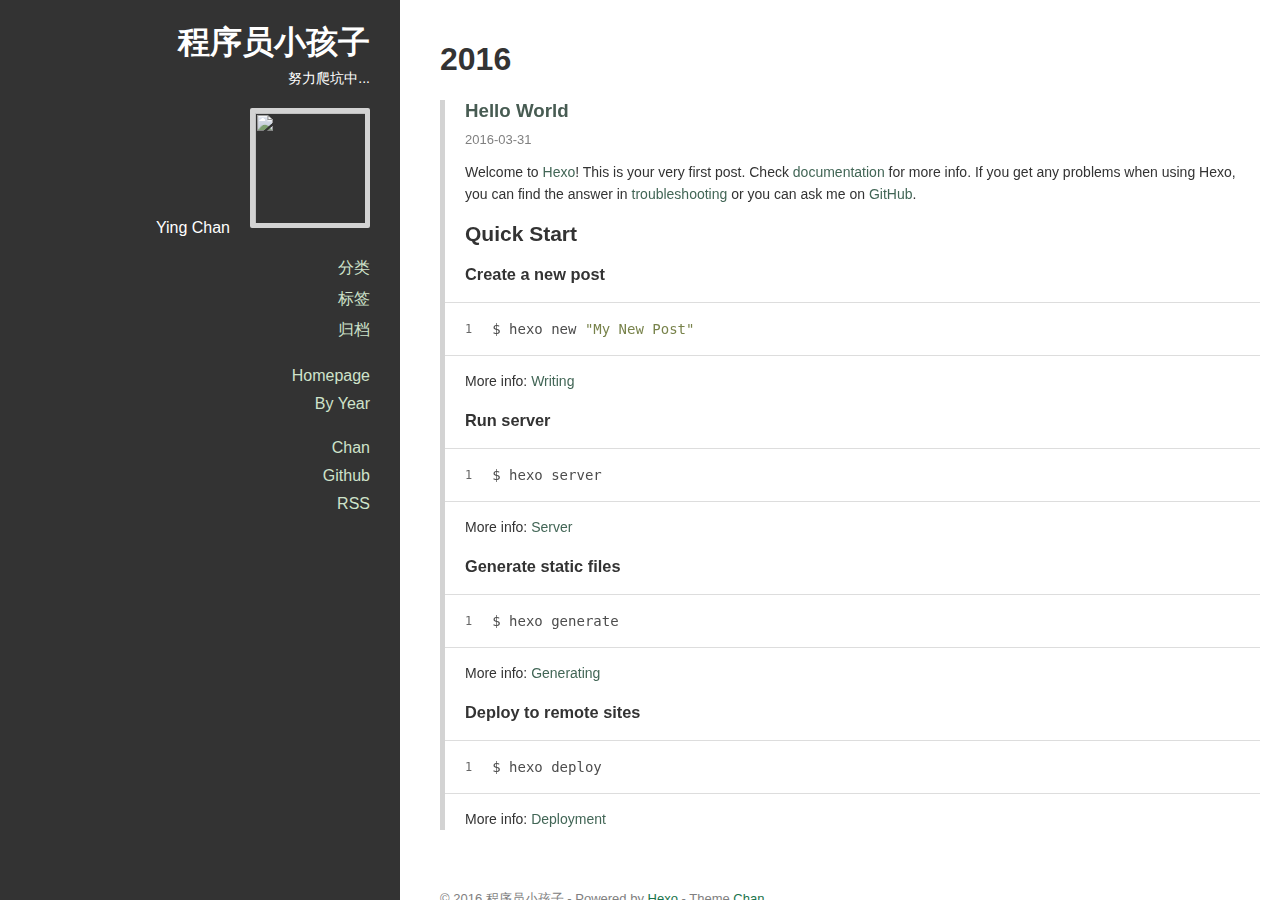
==== archives/index.html @ 7c6f2bad "Site updated: 2016-03-31 12:58:47" ====
<!DOCTYPE html>
<html>
<head>
  <meta charset="utf-8">
<meta name="viewport" content="width=device-width, initial-scale=1, maximum-scale=1">



<title>
  
    归档
  
</title>

<meta name="description">
<meta property="og:type" content="website">
<meta property="og:title" content="程序员小孩子">
<meta property="og:url" content="http://hexo.7imc.com/archives/index.html">
<meta property="og:site_name" content="程序员小孩子">
<meta property="og:description">
<meta name="twitter:card" content="summary">
<meta name="twitter:title" content="程序员小孩子">
<meta name="twitter:description">


  <link rel="alternative" href="/atom.xml" title="程序员小孩子" type="application/atom+xml">



  <link rel="icon" href="/favicon.png">


<link rel="stylesheet" href="/perfect-scrollbar/css/perfect-scrollbar.min.css">
<link rel="stylesheet" href="/styles/main.css">






</head>
<body
  
    class="monochrome"
  
  >
  <div class="mobile-header">
  <button class="sidebar-toggle" type="button">
    <span class="icon-bar"></span>
    <span class="icon-bar"></span>
    <span class="icon-bar"></span>
  </button>
  <a class="title" href="/">程序员小孩子</a>
</div>

  <div class="main-container">
    <div class="sidebar">
  <div class="header">
    <h1 class="title"><a href="/">程序员小孩子</a></h1>
    
      <p class="subtitle">
        努力爬坑中...
      </p>
    
    <div class="info">
      <div class="content">
        
        
          <div class="author">Ying Chan</div>
        
      </div>
      
        <div class="avatar">
          
            <a href="/about"><img src="https://cn.gravatar.com/avatar/35fef74d731255cd569c2c2b0b9e87e4?s=200"></a>
          
        </div>
      
    </div>
  </div>
  <div class="body">
    
      
        <ul class="nav">
          
            
              <li class="category-list-container">
                <a href="javascript:;">分类</a>
                
              </li>
            
          
            
              <li class="tag-list-container">
                <a href="javascript:;">标签</a>
                
              </li>
            
          
            
              <li class="archive-list-container">
                <a href="javascript:;">归档</a>
                <ul class="archive-list"><li class="archive-list-item"><a class="archive-list-link" href="/archives/2016/">2016</a><span class="archive-list-count">1</span></li></ul>
              </li>
            
          
        </ul>
      
        <ul class="nav">
          
            
              <li>
                <a href="/" title="Homepage">Homepage</a>
              </li>
            
          
            
              <li>
                <a href="/archives" title="By Year">By Year</a>
              </li>
            
          
        </ul>
      
        <ul class="nav">
          
            
              <li>
                <a href="https://hexo.7imc.com/" title="Chan" target="_blank" rel="external">Chan</a>
              </li>
            
          
            
              <li>
                <a href="https://github.com/cheny95" title="Github" target="_blank" rel="external">Github</a>
              </li>
            
          
            
              <li>
                <a href="/atom.xml" title="RSS">RSS</a>
              </li>
            
          
        </ul>
      
    
  </div>
</div>

    <div class="main-content">
      
        <div style="max-width: 1000px">
      
          

  
  
    
      
      
      <section class="archives-wrap">
        <div class="archive-year-wrap">
          <h1><a href="/archives/2016" class="archive-year">2016</a></h1>
        </div>
        <div class="post-list">
    
  

    <div class="post-list-item article">
      <h3 class="article-header">
        <a href="/2016/03/31/hello-world/" >
  Hello World
</a>

      </h3>
      

      <div class="article-info">
        <a href="/2016/03/31/hello-world/"><span class="article-date">
  2016-03-31
</span>
</a>
        

        

      </div>
      <div class="article-entry">
        
          <p>Welcome to <a href="https://hexo.io/" target="_blank" rel="external">Hexo</a>! This is your very first post. Check <a href="https://hexo.io/docs/" target="_blank" rel="external">documentation</a> for more info. If you get any problems when using Hexo, you can find the answer in <a href="https://hexo.io/docs/troubleshooting.html" target="_blank" rel="external">troubleshooting</a> or you can ask me on <a href="https://github.com/hexojs/hexo/issues" target="_blank" rel="external">GitHub</a>.</p>
<h2 id="Quick-Start"><a href="#Quick-Start" class="headerlink" title="Quick Start"></a>Quick Start</h2><h3 id="Create-a-new-post"><a href="#Create-a-new-post" class="headerlink" title="Create a new post"></a>Create a new post</h3><figure class="highlight bash"><table><tr><td class="gutter"><pre><span class="line">1</span><br></pre></td><td class="code"><pre><span class="line">$ hexo new <span class="string">"My New Post"</span></span><br></pre></td></tr></table></figure>
<p>More info: <a href="https://hexo.io/docs/writing.html" target="_blank" rel="external">Writing</a></p>
<h3 id="Run-server"><a href="#Run-server" class="headerlink" title="Run server"></a>Run server</h3><figure class="highlight bash"><table><tr><td class="gutter"><pre><span class="line">1</span><br></pre></td><td class="code"><pre><span class="line">$ hexo server</span><br></pre></td></tr></table></figure>
<p>More info: <a href="https://hexo.io/docs/server.html" target="_blank" rel="external">Server</a></p>
<h3 id="Generate-static-files"><a href="#Generate-static-files" class="headerlink" title="Generate static files"></a>Generate static files</h3><figure class="highlight bash"><table><tr><td class="gutter"><pre><span class="line">1</span><br></pre></td><td class="code"><pre><span class="line">$ hexo generate</span><br></pre></td></tr></table></figure>
<p>More info: <a href="https://hexo.io/docs/generating.html" target="_blank" rel="external">Generating</a></p>
<h3 id="Deploy-to-remote-sites"><a href="#Deploy-to-remote-sites" class="headerlink" title="Deploy to remote sites"></a>Deploy to remote sites</h3><figure class="highlight bash"><table><tr><td class="gutter"><pre><span class="line">1</span><br></pre></td><td class="code"><pre><span class="line">$ hexo deploy</span><br></pre></td></tr></table></figure>
<p>More info: <a href="https://hexo.io/docs/deployment.html" target="_blank" rel="external">Deployment</a></p>

        
      </div>
    </div>

  






          <div class="main-footer">
  
    © 2016 程序员小孩子 - Powered by <a href="http://hexo.io" target="_blank">Hexo</a> - Theme <a href="https://github.com/denjones/hexo-theme-chan" target="_blank">Chan</a>
  
</div>

      
        </div>
      
    </div>
  </div>
  <script src="http://apps.bdimg.com/libs/jquery/2.1.4/jquery.min.js"></script>

  <link rel="stylesheet" href="/PhotoSwipe/photoswipe.css">
  <link rel="stylesheet" href="/PhotoSwipe/default-skin/default-skin.css">

  <!-- Root element of PhotoSwipe. Must have class pswp. -->
  <div class="pswp" tabindex="-1" role="dialog" aria-hidden="true">

    <!-- Background of PhotoSwipe.
             It's a separate element as animating opacity is faster than rgba(). -->
    <div class="pswp__bg"></div>

    <!-- Slides wrapper with overflow:hidden. -->
    <div class="pswp__scroll-wrap">

      <!-- Container that holds slides.
                PhotoSwipe keeps only 3 of them in the DOM to save memory.
                Don't modify these 3 pswp__item elements, data is added later on. -->
      <div class="pswp__container">
        <div class="pswp__item"></div>
        <div class="pswp__item"></div>
        <div class="pswp__item"></div>
      </div>

      <!-- Default (PhotoSwipeUI_Default) interface on top of sliding area. Can be changed. -->
      <div class="pswp__ui pswp__ui--hidden">

        <div class="pswp__top-bar">

          <!--  Controls are self-explanatory. Order can be changed. -->

          <div class="pswp__counter"></div>

          <button class="pswp__button pswp__button--close" title="Close (Esc)"></button>

          <button class="pswp__button pswp__button--share" title="Share"></button>

          <button class="pswp__button pswp__button--fs" title="Toggle fullscreen"></button>

          <button class="pswp__button pswp__button--zoom" title="Zoom in/out"></button>

          <!-- Preloader demo http://codepen.io/dimsemenov/pen/yyBWoR -->
          <!-- element will get class pswp__preloader--active when preloader is running -->
          <div class="pswp__preloader">
            <div class="pswp__preloader__icn">
              <div class="pswp__preloader__cut">
                <div class="pswp__preloader__donut"></div>
              </div>
            </div>
          </div>
        </div>

        <div class="pswp__share-modal pswp__share-modal--hidden pswp__single-tap">
          <div class="pswp__share-tooltip"></div>
        </div>

        <button class="pswp__button pswp__button--arrow--left" title="Previous (arrow left)"></button>

        <button class="pswp__button pswp__button--arrow--right" title="Next (arrow right)"></button>

        <div class="pswp__caption">
          <div class="pswp__caption__center"></div>
        </div>
      </div>
    </div>
  </div>

  <script src="/PhotoSwipe/photoswipe.js"></script>
  <script src="/PhotoSwipe/photoswipe-ui-default.js"></script>


<script src="/perfect-scrollbar/js/min/perfect-scrollbar.min.js"></script>
<script src="/scripts/main.js"></script>

</body>
</html>
---- styles/main.css ----
/* normalize.css v3.0.3 | MIT License | github.com/necolas/normalize.css */
html {
  font-family: sans-serif; /* 1 */
  -ms-text-size-adjust: 100%; /* 2 */
  -webkit-text-size-adjust: 100%; /* 2 */
}
body {
  margin: 0;
}
article,
aside,
details,
figcaption,
figure,
footer,
header,
hgroup,
main,
menu,
nav,
section,
summary {
  display: block;
}
audio,
canvas,
progress,
video {
  display: inline-block; /* 1 */
  vertical-align: baseline; /* 2 */
}
audio:not([controls]) {
  display: none;
  height: 0;
}
[hidden],
template {
  display: none;
}
a {
  background-color: transparent;
}
a:active,
a:hover {
  outline: 0;
}
abbr[title] {
  border-bottom: 1px dotted;
}
b,
strong {
  font-weight: bold;
}
dfn {
  font-style: italic;
}
h1 {
  font-size: 2em;
  margin: 0.67em 0;
}
mark {
  background: #ff0;
  color: #000;
}
small {
  font-size: 80%;
}
sub,
sup {
  font-size: 75%;
  line-height: 0;
  position: relative;
  vertical-align: baseline;
}
sup {
  top: -0.5em;
}
sub {
  bottom: -0.25em;
}
img {
  border: 0;
}
svg:not(:root) {
  overflow: hidden;
}
figure {
  margin: 1em 40px;
}
hr {
  box-sizing: content-box;
  height: 0;
}
pre {
  overflow: auto;
}
code,
kbd,
pre,
samp {
  font-family: monospace, monospace;
  font-size: 1em;
}
button,
input,
optgroup,
select,
textarea {
  color: inherit; /* 1 */
  font: inherit; /* 2 */
  margin: 0; /* 3 */
}
button {
  overflow: visible;
}
button,
select {
  text-transform: none;
}
button,
html input[type="button"],
input[type="reset"],
input[type="submit"] {
  -webkit-appearance: button; /* 2 */
  cursor: pointer; /* 3 */
}
button[disabled],
html input[disabled] {
  cursor: default;
}
button::-moz-focus-inner,
input::-moz-focus-inner {
  border: 0;
  padding: 0;
}
input {
  line-height: normal;
}
input[type="checkbox"],
input[type="radio"] {
  box-sizing: border-box; /* 1 */
  padding: 0; /* 2 */
}
input[type="number"]::-webkit-inner-spin-button,
input[type="number"]::-webkit-outer-spin-button {
  height: auto;
}
input[type="search"] {
  -webkit-appearance: textfield; /* 1 */
  box-sizing: content-box; /* 2 */
}
input[type="search"]::-webkit-search-cancel-button,
input[type="search"]::-webkit-search-decoration {
  -webkit-appearance: none;
}
fieldset {
  border: 1px solid #c0c0c0;
  margin: 0 2px;
  padding: 0.35em 0.625em 0.75em;
}
legend {
  border: 0; /* 1 */
  padding: 0; /* 2 */
}
textarea {
  overflow: auto;
}
optgroup {
  font-weight: bold;
}
table {
  border-collapse: collapse;
  border-spacing: 0;
}
td,
th {
  padding: 0;
}
* {
  box-sizing: border-box;
}
a {
  color: #19734b;
  text-decoration: none;
  transition-duration: 0.2s;
  transition-timing-function: ease-in-out;
}
a:hover {
  color: #2ca831;
}
html,
body {
  position: absolute;
  width: 100%;
  height: 100%;
  font-family: "微软雅黑", "黑体", "Helvetica Neue", Helvetica, Arial, sans-serif;
  color: #333;
}
.main-container {
  position: absolute;
  top: 0;
  bottom: 0;
  left: 0;
  right: 0;
  width: 100%;
  height: 100%;
}
.main-content {
  position: absolute;
  top: 0;
  right: 0;
  left: 400px;
  bottom: 0;
  height: 100%;
  padding: 20px 40px 0;
  overflow: auto;
  word-wrap: break-word;
}
.main-footer {
  padding: 20px 0;
}
@media screen and (max-width: 768px) {
  .main-container {
    top: 45px;
    left: 0px;
    bottom: 0;
    height: auto;
  }
  .main-content {
    left: 0;
    bottom: 0;
    height: auto;
    padding: 10px 10px;
  }
}
.main-footer {
  font-size: 13px;
  color: #808080;
}
.sidebar {
  position: absolute;
  top: 0;
  left: 0;
  bottom: 0;
  width: 400px;
  height: 100%;
  overflow: hidden;
  background-color: #333;
  color: #fff;
  text-align: right;
}
.sidebar .header {
  padding-right: 30px;
}
.sidebar .title {
  margin-bottom: 0px;
}
.sidebar .title a {
  color: #fff;
}
.sidebar .title a:hover {
  color: #cfe3cb;
}
.sidebar .subtitle {
  font-size: 14px;
  margin-top: 5px;
  margin-bottom: 10px;
}
.sidebar .info {
  display: table;
  width: 100%;
  margin-top: 20px;
}
.sidebar .info > * {
  display: table-cell;
  vertical-align: bottom;
}
.sidebar .info .content {
  padding-left: 10px;
}
.sidebar .author {
  margin-top: 0.5em;
}
.sidebar .description {
  font-size: 14px;
}
.sidebar .avatar {
  width: 140px;
}
.sidebar .avatar img {
  width: 120px;
  height: 120px;
  border: 5px solid #d3d3d3;
  border-radius: 2px;
}
.sidebar .nav {
  padding-left: 0;
}
.sidebar .nav > li {
  list-style: square;
  margin-left: 0;
}
.sidebar .nav > li > a {
  display: block;
  padding: 5px 25px;
  color: #cfe3cb;
  border-right: 5px solid transparent;
}
.sidebar .nav > li > a:hover {
  background-color: #808080;
  color: #fff;
  border-right: 5px solid #d3d3d3;
}
.sidebar .category-list,
.sidebar .tag-list,
.sidebar .archive-list {
  padding-right: 30px;
  padding-left: 0;
  display: none;
}
.sidebar .category-list.collapsed,
.sidebar .tag-list.collapsed,
.sidebar .archive-list.collapsed {
  height: 0;
  overflow: hidden;
}
.sidebar .category-list .category-list-item,
.sidebar .tag-list .category-list-item,
.sidebar .archive-list .category-list-item,
.sidebar .category-list .tag-list-item,
.sidebar .tag-list .tag-list-item,
.sidebar .archive-list .tag-list-item,
.sidebar .category-list .archive-list-item,
.sidebar .tag-list .archive-list-item,
.sidebar .archive-list .archive-list-item {
  vertical-align: top;
  display: inline-block;
  width: 45%;
  font-size: 13px;
}
.sidebar .category-list .category-list-item a,
.sidebar .tag-list .category-list-item a,
.sidebar .archive-list .category-list-item a,
.sidebar .category-list .tag-list-item a,
.sidebar .tag-list .tag-list-item a,
.sidebar .archive-list .tag-list-item a,
.sidebar .category-list .archive-list-item a,
.sidebar .tag-list .archive-list-item a,
.sidebar .archive-list .archive-list-item a {
  width: 80%;
  display: inline-block;
  color: #86a87f;
}
.sidebar .category-list .category-list-item a:hover,
.sidebar .tag-list .category-list-item a:hover,
.sidebar .archive-list .category-list-item a:hover,
.sidebar .category-list .tag-list-item a:hover,
.sidebar .tag-list .tag-list-item a:hover,
.sidebar .archive-list .tag-list-item a:hover,
.sidebar .category-list .archive-list-item a:hover,
.sidebar .tag-list .archive-list-item a:hover,
.sidebar .archive-list .archive-list-item a:hover {
  color: #fff;
}
.sidebar .category-list .category-list-item .tag-list-count,
.sidebar .tag-list .category-list-item .tag-list-count,
.sidebar .archive-list .category-list-item .tag-list-count,
.sidebar .category-list .tag-list-item .tag-list-count,
.sidebar .tag-list .tag-list-item .tag-list-count,
.sidebar .archive-list .tag-list-item .tag-list-count,
.sidebar .category-list .archive-list-item .tag-list-count,
.sidebar .tag-list .archive-list-item .tag-list-count,
.sidebar .archive-list .archive-list-item .tag-list-count,
.sidebar .category-list .category-list-item .category-list-count,
.sidebar .tag-list .category-list-item .category-list-count,
.sidebar .archive-list .category-list-item .category-list-count,
.sidebar .category-list .tag-list-item .category-list-count,
.sidebar .tag-list .tag-list-item .category-list-count,
.sidebar .archive-list .tag-list-item .category-list-count,
.sidebar .category-list .archive-list-item .category-list-count,
.sidebar .tag-list .archive-list-item .category-list-count,
.sidebar .archive-list .archive-list-item .category-list-count,
.sidebar .category-list .category-list-item .archive-list-count,
.sidebar .tag-list .category-list-item .archive-list-count,
.sidebar .archive-list .category-list-item .archive-list-count,
.sidebar .category-list .tag-list-item .archive-list-count,
.sidebar .tag-list .tag-list-item .archive-list-count,
.sidebar .archive-list .tag-list-item .archive-list-count,
.sidebar .category-list .archive-list-item .archive-list-count,
.sidebar .tag-list .archive-list-item .archive-list-count,
.sidebar .archive-list .archive-list-item .archive-list-count {
  display: inline-block;
  width: 20%;
  font-size: 12px;
  color: #838383;
  vertical-align: top;
}
@media screen and (max-width: 768px) {
  .sidebar {
    left: -400px;
    width: 300px;
    max-width: 100%;
    z-index: 9999999;
    transition-duration: 0.3s;
  }
  .sidebar.in {
    left: 0;
  }
  .sidebar .header {
    padding-right: 15px;
  }
  .sidebar .title {
    display: none;
  }
  .sidebar .nav > li > a {
    padding: 5px 10px;
  }
}
.article .article-header {
  margin-bottom: 10px;
}
.article .article-header a {
  color: #30634c;
}
.article .article-header a:hover {
  color: #388151;
}
.article .article-info {
  font-size: 14px;
  color: #808080;
  margin-bottom: 1em;
}
.article .article-info .article-date {
  margin-right: 0.5em;
  color: #808080;
}
.article .article-info .article-tag ul,
.article .article-info .article-category ul {
  display: inline;
  padding: 0;
  margin: 0 -1px;
}
.article .article-info .article-tag li,
.article .article-info .article-category li {
  display: inline;
  padding: 0;
}
.article .article-info .article-tag a,
.article .article-info .article-category a {
  margin: 0 3px;
}
.article .article-info .article-tag .article-tag-list-item a,
.article .article-info .article-category .article-tag-list-item a {
  color: #808080;
}
.article .article-info .article-tag .article-tag-list-item a:hover,
.article .article-info .article-category .article-tag-list-item a:hover {
  color: #2ca831;
}
.article .article-entry {
  font-size: 16px;
  line-height: 1.6em;
}
.article .article-entry code {
  background-color: #f1f1f1;
  border-radius: 2px;
}
.article .article-entry blockquote {
  background: #f9f9f9;
  border-left: 5px solid #d3d3d3;
  margin: 0 0 1.5em 0px;
  padding: 0.5em 2em;
  font-family: "宋体", Georgia, "Times New Roman", serif;
  font-size: 0.9em;
}
.article .article-entry blockquote.left {
  float: left;
  margin-right: 1.5em;
}
.article .article-entry blockquote.right {
  float: right;
  margin-left: 1.5em;
}
.article .article-entry blockquote cite {
  margin-left: 0.5em;
}
.article .article-entry > table {
  display: block;
  max-width: 100%;
  overflow-x: auto;
}
.article .article-entry > table thead > tr > th,
.article .article-entry > table tbody > tr > th,
.article .article-entry > table tfoot > tr > th,
.article .article-entry > table thead > tr > td,
.article .article-entry > table tbody > tr > td,
.article .article-entry > table tfoot > tr > td {
  white-space: nowrap;
  padding: 0.4em 0.8em;
  border-bottom: #d3d3d3 solid 1px;
}
.article .article-entry figure.article-gallery-img {
  margin-left: 0;
  margin-right: 0;
}
.article .article-entry figure.article-gallery-img a {
  display: inline-block;
}
.article .article-entry figure.article-gallery-img figcaption {
  display: none;
}
.article img {
  max-width: 100%;
}
.article .article-gallery figure.article-gallery-img {
  margin-left: 0;
  margin-right: 0;
  display: inline-block;
  vertical-align: top;
  overflow: hidden;
  width: 160px;
}
.article .article-gallery figure.article-gallery-img a {
  text-align: center;
  display: block;
  width: 160px;
  height: 160px;
  overflow: hidden;
  background-size: cover;
  background-position: center;
}
.article .article-gallery figure.article-gallery-img a img {
  visibility: hidden;
  max-width: 160px;
  max-height: 160px;
}
.article .article-gallery figure.article-gallery-img figcaption {
  word-wrap: normal;
  word-break: keep-all;
  white-space: nowrap;
  text-overflow: ellipsis;
  overflow: hidden;
}
.article .article-footer {
  margin-top: 30px;
}
.article .article-footer .cc {
  margin-bottom: 20px;
}
.article .article-footer .cc img {
  display: inline-block;
  height: 1em;
  vertical-align: bottom;
}
.article .article-footer .cc span {
  color: #808080;
  font-size: 0.8em;
  margin-left: 0.5em;
  vertical-align: bottom;
}
@media screen and (max-width: 768px) {
  .article .article-entry .highlight,
  .article .article-entry .gist {
    max-width: 100%;
    margin: 0 !important;
  }
  .article .article-gallery {
    margin-bottom: 10px;
  }
  .article .article-gallery figure.article-gallery-img {
    margin-bottom: 0.2em;
    margin-top: 0.2em;
    width: 120px;
  }
  .article .article-gallery figure.article-gallery-img a {
    width: 120px;
    height: 120px;
  }
  .article .article-gallery figure.article-gallery-img a img {
    max-width: 120px;
    max-height: 120px;
  }
  .article .article-gallery figure.article-gallery-img figcaption {
    display: none;
  }
}
.post-list {
  position: relative;
  padding-left: 0;
}
.post-list .post-list-item {
  padding-left: 20px;
  margin-bottom: 40px;
  list-style: none;
  border-left: 5px solid #d3d3d3;
}
.post-list .article-info {
  font-size: 13px;
}
.post-list .article-entry {
  font-size: 14px;
}
@media screen and (max-width: 768px) {
  .post-list .post-list-item {
    padding-left: 8px;
  }
}
@media screen and (min-width: 769px) {
  body.monochrome .main-container .article,
  body.monochrome .main-container .sidebar img {
    -webkit-filter: grayscale(60%);
    -moz-filter: grayscale(60%);
    -ms-filter: grayscale(60%);
    -o-filter: grayscale(60%);
    filter: grayscale(60%);
    transition-duration: 0.4s;
    transition-property: filter, -webkit-filter, -moz-filter, -ms-filter, -o-filter;
  }
  body.monochrome .main-container .article:hover,
  body.monochrome .main-container .sidebar img:hover {
    -webkit-filter: grayscale(0%);
    -moz-filter: grayscale(0%);
    -ms-filter: grayscale(0%);
    -o-filter: grayscale(0%);
    filter: grayscale(0%);
  }
}
.article-entry pre,
.article-entry .highlight {
  background: #fff;
  margin: 0 -20px;
  padding: 15px 20px;
  border-style: solid;
  border-color: #ddd;
  border-width: 1px 0;
  overflow: auto;
  color: #4d4d4c;
  line-height: 22.400000000000002px;
}
.article-entry .highlight .gutter pre,
.article-entry .gist .gist-file .gist-data .line-numbers {
  color: #666;
  font-size: 0.85em;
}
.article-entry pre,
.article-entry code {
  font-family: "新宋", "Source Code Pro", Consolas, Monaco, Menlo, Consolas, monospace;
}
.article-entry code {
  background: color-background;
  text-shadow: 0 1px #fff;
  padding: 0 0.3em;
}
.article-entry pre code {
  background: none;
  text-shadow: none;
  padding: 0;
}
.article-entry .highlight pre {
  border: none;
  margin: 0;
  padding: 0;
}
.article-entry .highlight table {
  margin: 0;
  width: auto;
}
.article-entry .highlight td {
  border: none;
  padding: 0;
}
.article-entry .highlight figcaption {
  font-size: 0.85em;
  color: #8e908c;
  line-height: 1em;
  margin-bottom: 1em;
}
.article-entry .highlight figcaption a {
  float: right;
}
.article-entry .highlight .gutter pre {
  text-align: right;
  padding-right: 20px;
}
.article-entry .highlight .line {
  height: 22.400000000000002px;
}
.article-entry .gist {
  margin: 0 -20px;
  border-style: solid;
  border-color: #ddd;
  border-width: 1px 0;
  background: #fff;
  padding: 15px 20px 15px 0;
}
.article-entry .gist .gist-file {
  border: none;
  font-family: "新宋", "Source Code Pro", Consolas, Monaco, Menlo, Consolas, monospace;
  margin: 0;
}
.article-entry .gist .gist-file .gist-data {
  background: none;
  border: none;
}
.article-entry .gist .gist-file .gist-data .line-numbers {
  background: none;
  border: none;
  padding: 0 20px 0 0;
}
.article-entry .gist .gist-file .gist-data .line-data {
  padding: 0 !important;
}
.article-entry .gist .gist-file .highlight {
  margin: 0;
  padding: 0;
  border: none;
}
.article-entry .gist .gist-file .gist-meta {
  background: #fff;
  color: #8e908c;
  font: 0.85em "微软雅黑", "黑体", "Helvetica Neue", Helvetica, Arial, sans-serif;
  text-shadow: 0 0;
  padding: 0;
  margin-top: 1em;
  margin-left: 20px;
}
.article-entry .gist .gist-file .gist-meta a {
  color: #19734b;
  font-weight: normal;
}
.article-entry .gist .gist-file .gist-meta a:hover {
  text-decoration: underline;
}
pre .comment,
pre .title {
  color: #8e908c;
}
pre .variable,
pre .attribute,
pre .tag,
pre .regexp,
pre .ruby .constant,
pre .xml .tag .title,
pre .xml .pi,
pre .xml .doctype,
pre .html .doctype,
pre .css .id,
pre .css .class,
pre .css .pseudo {
  color: #c82829;
}
pre .number,
pre .preprocessor,
pre .built_in,
pre .literal,
pre .params,
pre .constant {
  color: #f5871f;
}
pre .class,
pre .ruby .class .title,
pre .css .rules .attribute {
  color: #718c00;
}
pre .string,
pre .value,
pre .inheritance,
pre .header,
pre .ruby .symbol,
pre .xml .cdata {
  color: #718c00;
}
pre .css .hexcolor {
  color: #3e999f;
}
pre .function,
pre .python .decorator,
pre .python .title,
pre .ruby .function .title,
pre .ruby .title .keyword,
pre .perl .sub,
pre .javascript .title,
pre .coffeescript .title {
  color: #4271ae;
}
pre .keyword,
pre .javascript .function {
  color: #8959a8;
}
.pagination {
  margin-bottom: 20px;
}
.pagination > * {
  margin: 0 5px;
}
.archives-wrap a.archive-year {
  color: #333;
}
.archives-wrap a.archive-year:hover {
  color: #808080;
}
.mobile-header {
  display: none;
}
@media screen and (max-width: 768px) {
  .mobile-header {
    display: block;
    height: 45px;
    color: #fff;
    text-align: right;
    background-color: #333;
    padding: 5px 10px;
  }
  .mobile-header .title {
    font-size: 32px;
    line-height: 32px;
    vertical-align: middle;
    color: #fff;
  }
  .mobile-header .title:hover {
    color: #cfe3cb;
  }
  .mobile-header .sidebar-toggle {
    position: relative;
    float: left;
    padding: 9px 5px;
    margin-top: 0px;
    margin-right: 15px;
    margin-bottom: 0px;
    background-color: transparent;
    background-image: none;
    border: 1px solid transparent;
    border-radius: 4px;
  }
  .mobile-header .sidebar-toggle:focus {
    outline: 0;
  }
  .mobile-header .sidebar-toggle .icon-bar {
    display: block;
    width: 22px;
    height: 2px;
    border-radius: 1px;
    background-color: #fff;
  }
  .mobile-header .sidebar-toggle .icon-bar+.icon-bar {
    margin-top: 4px;
  }
}
#ds-waiting {
  margin: auto !important;
  margin-top: 50px !important;
}
.jiathis_style_32x32 {
  height: 32px;
  -webkit-filter: grayscale(60%);
  -moz-filter: grayscale(60%);
  -ms-filter: grayscale(60%);
  -o-filter: grayscale(60%);
  filter: grayscale(60%);
  transition-duration: 0.5s;
  transition-property: filter, -webkit-filter, -moz-filter, -ms-filter, -o-filter;
}
.jiathis_style_32x32:hover {
  -webkit-filter: grayscale(0%);
  -moz-filter: grayscale(0%);
  -ms-filter: grayscale(0%);
  -o-filter: grayscale(0%);
  filter: grayscale(0%);
}
.jiathis_style > div {
  border: none !important;
}
.main-content .jiathis_style_32x32 .jtico {
  display: inline-block !important;
}
.jiathis_style .ckepopBottom {
  padding: 5px;
}
---- PhotoSwipe/photoswipe.css ----
/*! PhotoSwipe main CSS by Dmitry Semenov | photoswipe.com | MIT license */
/*
	Styles for basic PhotoSwipe functionality (sliding area, open/close transitions)
*/
/* pswp = photoswipe */
.pswp {
  display: none;
  position: absolute;
  width: 100%;
  height: 100%;
  left: 0;
  top: 0;
  overflow: hidden;
  -ms-touch-action: none;
  touch-action: none;
  z-index: 1500;
  -webkit-text-size-adjust: 100%;
  /* create separate layer, to avoid paint on window.onscroll in webkit/blink */
  -webkit-backface-visibility: hidden;
  outline: none; }
  .pswp * {
    -webkit-box-sizing: border-box;
            box-sizing: border-box; }
  .pswp img {
    max-width: none; }

/* style is added when JS option showHideOpacity is set to true */
.pswp--animate_opacity {
  /* 0.001, because opacity:0 doesn't trigger Paint action, which causes lag at start of transition */
  opacity: 0.001;
  will-change: opacity;
  /* for open/close transition */
  -webkit-transition: opacity 333ms cubic-bezier(0.4, 0, 0.22, 1);
          transition: opacity 333ms cubic-bezier(0.4, 0, 0.22, 1); }

.pswp--open {
  display: block; }

.pswp--zoom-allowed .pswp__img {
  /* autoprefixer: off */
  cursor: -webkit-zoom-in;
  cursor: -moz-zoom-in;
  cursor: zoom-in; }

.pswp--zoomed-in .pswp__img {
  /* autoprefixer: off */
  cursor: -webkit-grab;
  cursor: -moz-grab;
  cursor: grab; }

.pswp--dragging .pswp__img {
  /* autoprefixer: off */
  cursor: -webkit-grabbing;
  cursor: -moz-grabbing;
  cursor: grabbing; }

/*
	Background is added as a separate element.
	As animating opacity is much faster than animating rgba() background-color.
*/
.pswp__bg {
  position: absolute;
  left: 0;
  top: 0;
  width: 100%;
  height: 100%;
  background: #000;
  opacity: 0;
  -webkit-backface-visibility: hidden;
  will-change: opacity; }

.pswp__scroll-wrap {
  position: absolute;
  left: 0;
  top: 0;
  width: 100%;
  height: 100%;
  overflow: hidden; }

.pswp__container,
.pswp__zoom-wrap {
  -ms-touch-action: none;
  touch-action: none;
  position: absolute;
  left: 0;
  right: 0;
  top: 0;
  bottom: 0; }

/* Prevent selection and tap highlights */
.pswp__container,
.pswp__img {
  -webkit-user-select: none;
  -moz-user-select: none;
  -ms-user-select: none;
      user-select: none;
  -webkit-tap-highlight-color: transparent;
  -webkit-touch-callout: none; }

.pswp__zoom-wrap {
  position: absolute;
  width: 100%;
  -webkit-transform-origin: left top;
  -ms-transform-origin: left top;
  transform-origin: left top;
  /* for open/close transition */
  -webkit-transition: -webkit-transform 333ms cubic-bezier(0.4, 0, 0.22, 1);
          transition: transform 333ms cubic-bezier(0.4, 0, 0.22, 1); }

.pswp__bg {
  will-change: opacity;
  /* for open/close transition */
  -webkit-transition: opacity 333ms cubic-bezier(0.4, 0, 0.22, 1);
          transition: opacity 333ms cubic-bezier(0.4, 0, 0.22, 1); }

.pswp--animated-in .pswp__bg,
.pswp--animated-in .pswp__zoom-wrap {
  -webkit-transition: none;
  transition: none; }

.pswp__container,
.pswp__zoom-wrap {
  -webkit-backface-visibility: hidden; }

.pswp__item {
  position: absolute;
  left: 0;
  right: 0;
  top: 0;
  bottom: 0;
  overflow: hidden; }

.pswp__img {
  position: absolute;
  width: auto;
  height: auto;
  top: 0;
  left: 0; }

/*
	stretched thumbnail or div placeholder element (see below)
	style is added to avoid flickering in webkit/blink when layers overlap
*/
.pswp__img--placeholder {
  -webkit-backface-visibility: hidden; }

/*
	div element that matches size of large image
	large image loads on top of it
*/
.pswp__img--placeholder--blank {
  background: #222; }

.pswp--ie .pswp__img {
  width: 100% !important;
  height: auto !important;
  left: 0;
  top: 0; }

/*
	Error message appears when image is not loaded
	(JS option errorMsg controls markup)
*/
.pswp__error-msg {
  position: absolute;
  left: 0;
  top: 50%;
  width: 100%;
  text-align: center;
  font-size: 14px;
  line-height: 16px;
  margin-top: -8px;
  color: #CCC; }

.pswp__error-msg a {
  color: #CCC;
  text-decoration: underline; }
---- PhotoSwipe/default-skin/default-skin.css ----
/*! PhotoSwipe Default UI CSS by Dmitry Semenov | photoswipe.com | MIT license */
/*

	Contents:

	1. Buttons
	2. Share modal and links
	3. Index indicator ("1 of X" counter)
	4. Caption
	5. Loading indicator
	6. Additional styles (root element, top bar, idle state, hidden state, etc.)

*/
/*
	
	1. Buttons

 */
/* <button> css reset */
.pswp__button {
  width: 44px;
  height: 44px;
  position: relative;
  background: none;
  cursor: pointer;
  overflow: visible;
  -webkit-appearance: none;
  display: block;
  border: 0;
  padding: 0;
  margin: 0;
  float: right;
  opacity: 0.75;
  -webkit-transition: opacity 0.2s;
          transition: opacity 0.2s;
  -webkit-box-shadow: none;
          box-shadow: none; }
  .pswp__button:focus,
  .pswp__button:hover {
    opacity: 1; }
  .pswp__button:active {
    outline: none;
    opacity: 0.9; }
  .pswp__button::-moz-focus-inner {
    padding: 0;
    border: 0; }

/* pswp__ui--over-close class it added when mouse is over element that should close gallery */
.pswp__ui--over-close .pswp__button--close {
  opacity: 1; }

.pswp__button,
.pswp__button--arrow--left:before,
.pswp__button--arrow--right:before {
  background: url(default-skin.png) 0 0 no-repeat;
  background-size: 264px 88px;
  width: 44px;
  height: 44px; }

@media (-webkit-min-device-pixel-ratio: 1.1), (-webkit-min-device-pixel-ratio: 1.09375), (min-resolution: 105dpi), (min-resolution: 1.1dppx) {
  /* Serve SVG sprite if browser supports SVG and resolution is more than 105dpi */
  .pswp--svg .pswp__button,
  .pswp--svg .pswp__button--arrow--left:before,
  .pswp--svg .pswp__button--arrow--right:before {
    background-image: url(default-skin.svg); }
  .pswp--svg .pswp__button--arrow--left,
  .pswp--svg .pswp__button--arrow--right {
    background: none; } }

.pswp__button--close {
  background-position: 0 -44px; }

.pswp__button--share {
  background-position: -44px -44px; }

.pswp__button--fs {
  display: none; }

.pswp--supports-fs .pswp__button--fs {
  display: block; }

.pswp--fs .pswp__button--fs {
  background-position: -44px 0; }

.pswp__button--zoom {
  display: none;
  background-position: -88px 0; }

.pswp--zoom-allowed .pswp__button--zoom {
  display: block; }

.pswp--zoomed-in .pswp__button--zoom {
  background-position: -132px 0; }

/* no arrows on touch screens */
.pswp--touch .pswp__button--arrow--left,
.pswp--touch .pswp__button--arrow--right {
  visibility: hidden; }

/*
	Arrow buttons hit area
	(icon is added to :before pseudo-element)
*/
.pswp__button--arrow--left,
.pswp__button--arrow--right {
  background: none;
  top: 50%;
  margin-top: -50px;
  width: 70px;
  height: 100px;
  position: absolute; }

.pswp__button--arrow--left {
  left: 0; }

.pswp__button--arrow--right {
  right: 0; }

.pswp__button--arrow--left:before,
.pswp__button--arrow--right:before {
  content: '';
  top: 35px;
  background-color: rgba(0, 0, 0, 0.3);
  height: 30px;
  width: 32px;
  position: absolute; }

.pswp__button--arrow--left:before {
  left: 6px;
  background-position: -138px -44px; }

.pswp__button--arrow--right:before {
  right: 6px;
  background-position: -94px -44px; }

/*

	2. Share modal/popup and links

 */
.pswp__counter,
.pswp__share-modal {
  -webkit-user-select: none;
  -moz-user-select: none;
  -ms-user-select: none;
      user-select: none; }

.pswp__share-modal {
  display: block;
  background: rgba(0, 0, 0, 0.5);
  width: 100%;
  height: 100%;
  top: 0;
  left: 0;
  padding: 10px;
  position: absolute;
  z-index: 1600;
  opacity: 0;
  -webkit-transition: opacity 0.25s ease-out;
          transition: opacity 0.25s ease-out;
  -webkit-backface-visibility: hidden;
  will-change: opacity; }

.pswp__share-modal--hidden {
  display: none; }

.pswp__share-tooltip {
  z-index: 1620;
  position: absolute;
  background: #FFF;
  top: 56px;
  border-radius: 2px;
  display: block;
  width: auto;
  right: 44px;
  -webkit-box-shadow: 0 2px 5px rgba(0, 0, 0, 0.25);
          box-shadow: 0 2px 5px rgba(0, 0, 0, 0.25);
  -webkit-transform: translateY(6px);
      -ms-transform: translateY(6px);
          transform: translateY(6px);
  -webkit-transition: -webkit-transform 0.25s;
          transition: transform 0.25s;
  -webkit-backface-visibility: hidden;
  will-change: transform; }
  .pswp__share-tooltip a {
    display: block;
    padding: 8px 12px;
    color: #000;
    text-decoration: none;
    font-size: 14px;
    line-height: 18px; }
    .pswp__share-tooltip a:hover {
      text-decoration: none;
      color: #000; }
    .pswp__share-tooltip a:first-child {
      /* round corners on the first/last list item */
      border-radius: 2px 2px 0 0; }
    .pswp__share-tooltip a:last-child {
      border-radius: 0 0 2px 2px; }

.pswp__share-modal--fade-in {
  opacity: 1; }
  .pswp__share-modal--fade-in .pswp__share-tooltip {
    -webkit-transform: translateY(0);
        -ms-transform: translateY(0);
            transform: translateY(0); }

/* increase size of share links on touch devices */
.pswp--touch .pswp__share-tooltip a {
  padding: 16px 12px; }

a.pswp__share--facebook:before {
  content: '';
  display: block;
  width: 0;
  height: 0;
  position: absolute;
  top: -12px;
  right: 15px;
  border: 6px solid transparent;
  border-bottom-color: #FFF;
  -webkit-pointer-events: none;
  -moz-pointer-events: none;
  pointer-events: none; }

a.pswp__share--facebook:hover {
  background: #3E5C9A;
  color: #FFF; }
  a.pswp__share--facebook:hover:before {
    border-bottom-color: #3E5C9A; }

a.pswp__share--twitter:hover {
  background: #55ACEE;
  color: #FFF; }

a.pswp__share--pinterest:hover {
  background: #CCC;
  color: #CE272D; }

a.pswp__share--download:hover {
  background: #DDD; }

/*

	3. Index indicator ("1 of X" counter)

 */
.pswp__counter {
  position: absolute;
  left: 0;
  top: 0;
  height: 44px;
  font-size: 13px;
  line-height: 44px;
  color: #FFF;
  opacity: 0.75;
  padding: 0 10px; }

/*
	
	4. Caption

 */
.pswp__caption {
  position: absolute;
  left: 0;
  bottom: 0;
  width: 100%;
  min-height: 44px; }
  .pswp__caption small {
    font-size: 11px;
    color: #BBB; }

.pswp__caption__center {
  text-align: left;
  max-width: 420px;
  margin: 0 auto;
  font-size: 13px;
  padding: 10px;
  line-height: 20px;
  color: #CCC; }

.pswp__caption--empty {
  display: none; }

/* Fake caption element, used to calculate height of next/prev image */
.pswp__caption--fake {
  visibility: hidden; }

/*

	5. Loading indicator (preloader)

	You can play with it here - http://codepen.io/dimsemenov/pen/yyBWoR

 */
.pswp__preloader {
  width: 44px;
  height: 44px;
  position: absolute;
  top: 0;
  left: 50%;
  margin-left: -22px;
  opacity: 0;
  -webkit-transition: opacity 0.25s ease-out;
          transition: opacity 0.25s ease-out;
  will-change: opacity;
  direction: ltr; }

.pswp__preloader__icn {
  width: 20px;
  height: 20px;
  margin: 12px; }

.pswp__preloader--active {
  opacity: 1; }
  .pswp__preloader--active .pswp__preloader__icn {
    /* We use .gif in browsers that don't support CSS animation */
    background: url(preloader.gif) 0 0 no-repeat; }

.pswp--css_animation .pswp__preloader--active {
  opacity: 1; }
  .pswp--css_animation .pswp__preloader--active .pswp__preloader__icn {
    -webkit-animation: clockwise 500ms linear infinite;
            animation: clockwise 500ms linear infinite; }
  .pswp--css_animation .pswp__preloader--active .pswp__preloader__donut {
    -webkit-animation: donut-rotate 1000ms cubic-bezier(0.4, 0, 0.22, 1) infinite;
            animation: donut-rotate 1000ms cubic-bezier(0.4, 0, 0.22, 1) infinite; }

.pswp--css_animation .pswp__preloader__icn {
  background: none;
  opacity: 0.75;
  width: 14px;
  height: 14px;
  position: absolute;
  left: 15px;
  top: 15px;
  margin: 0; }

.pswp--css_animation .pswp__preloader__cut {
  /* 
			The idea of animating inner circle is based on Polymer ("material") loading indicator 
			 by Keanu Lee https://blog.keanulee.com/2014/10/20/the-tale-of-three-spinners.html
		*/
  position: relative;
  width: 7px;
  height: 14px;
  overflow: hidden; }

.pswp--css_animation .pswp__preloader__donut {
  -webkit-box-sizing: border-box;
          box-sizing: border-box;
  width: 14px;
  height: 14px;
  border: 2px solid #FFF;
  border-radius: 50%;
  border-left-color: transparent;
  border-bottom-color: transparent;
  position: absolute;
  top: 0;
  left: 0;
  background: none;
  margin: 0; }

@media screen and (max-width: 1024px) {
  .pswp__preloader {
    position: relative;
    left: auto;
    top: auto;
    margin: 0;
    float: right; } }

@-webkit-keyframes clockwise {
  0% {
    -webkit-transform: rotate(0deg);
            transform: rotate(0deg); }
  100% {
    -webkit-transform: rotate(360deg);
            transform: rotate(360deg); } }

@keyframes clockwise {
  0% {
    -webkit-transform: rotate(0deg);
            transform: rotate(0deg); }
  100% {
    -webkit-transform: rotate(360deg);
            transform: rotate(360deg); } }

@-webkit-keyframes donut-rotate {
  0% {
    -webkit-transform: rotate(0);
            transform: rotate(0); }
  50% {
    -webkit-transform: rotate(-140deg);
            transform: rotate(-140deg); }
  100% {
    -webkit-transform: rotate(0);
            transform: rotate(0); } }

@keyframes donut-rotate {
  0% {
    -webkit-transform: rotate(0);
            transform: rotate(0); }
  50% {
    -webkit-transform: rotate(-140deg);
            transform: rotate(-140deg); }
  100% {
    -webkit-transform: rotate(0);
            transform: rotate(0); } }

/*
	
	6. Additional styles

 */
/* root element of UI */
.pswp__ui {
  -webkit-font-smoothing: auto;
  visibility: visible;
  opacity: 1;
  z-index: 1550; }

/* top black bar with buttons and "1 of X" indicator */
.pswp__top-bar {
  position: absolute;
  left: 0;
  top: 0;
  height: 44px;
  width: 100%; }

.pswp__caption,
.pswp__top-bar,
.pswp--has_mouse .pswp__button--arrow--left,
.pswp--has_mouse .pswp__button--arrow--right {
  -webkit-backface-visibility: hidden;
  will-change: opacity;
  -webkit-transition: opacity 333ms cubic-bezier(0.4, 0, 0.22, 1);
          transition: opacity 333ms cubic-bezier(0.4, 0, 0.22, 1); }

/* pswp--has_mouse class is added only when two subsequent mousemove events occur */
.pswp--has_mouse .pswp__button--arrow--left,
.pswp--has_mouse .pswp__button--arrow--right {
  visibility: visible; }

.pswp__top-bar,
.pswp__caption {
  background-color: rgba(0, 0, 0, 0.5); }

/* pswp__ui--fit class is added when main image "fits" between top bar and bottom bar (caption) */
.pswp__ui--fit .pswp__top-bar,
.pswp__ui--fit .pswp__caption {
  background-color: rgba(0, 0, 0, 0.3); }

/* pswp__ui--idle class is added when mouse isn't moving for several seconds (JS option timeToIdle) */
.pswp__ui--idle .pswp__top-bar {
  opacity: 0; }

.pswp__ui--idle .pswp__button--arrow--left,
.pswp__ui--idle .pswp__button--arrow--right {
  opacity: 0; }

/*
	pswp__ui--hidden class is added when controls are hidden
	e.g. when user taps to toggle visibility of controls
*/
.pswp__ui--hidden .pswp__top-bar,
.pswp__ui--hidden .pswp__caption,
.pswp__ui--hidden .pswp__button--arrow--left,
.pswp__ui--hidden .pswp__button--arrow--right {
  /* Force paint & create composition layer for controls. */
  opacity: 0.001; }

/* pswp__ui--one-slide class is added when there is just one item in gallery */
.pswp__ui--one-slide .pswp__button--arrow--left,
.pswp__ui--one-slide .pswp__button--arrow--right,
.pswp__ui--one-slide .pswp__counter {
  display: none; }

.pswp__element--disabled {
  display: none !important; }

.pswp--minimal--dark .pswp__top-bar {
  background: none; }
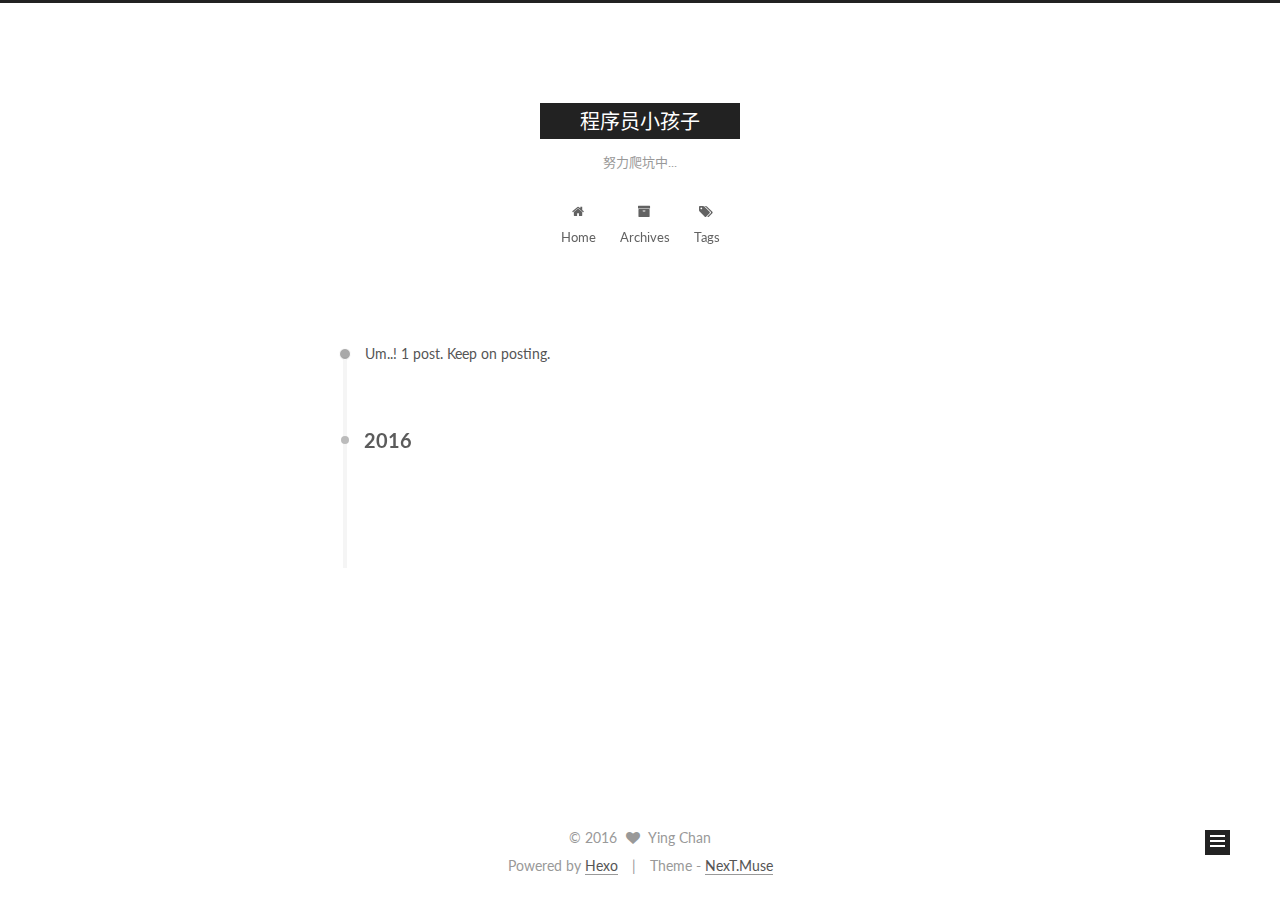
==== commit 91506a37: "Site updated: 2016-03-31 13:38:03" ====
--- a/archives/index.html
+++ b/archives/index.html
@@ -1,16 +1,61 @@
-<!DOCTYPE html>
-<html>
+<!doctype html>
+
+
+
+  
+
+
+<html class="theme-next muse use-motion">
 <head>
-  <meta charset="utf-8">
-<meta name="viewport" content="width=device-width, initial-scale=1, maximum-scale=1">
-
-
-
-<title>
-  
-    归档
-  
-</title>
+  <meta charset="UTF-8"/>
+<meta http-equiv="X-UA-Compatible" content="IE=edge,chrome=1" />
+<meta name="viewport" content="width=device-width, initial-scale=1, maximum-scale=1"/>
+
+
+
+<meta http-equiv="Cache-Control" content="no-transform" />
+<meta http-equiv="Cache-Control" content="no-siteapp" />
+
+
+
+
+
+
+
+
+
+
+
+
+  <link href="/vendors/fancybox/source/jquery.fancybox.css?v=2.1.5" rel="stylesheet" type="text/css"/>
+
+
+
+
+  <link href="//fonts.googleapis.com/css?family=Lato:300,400,700,400italic&subset=latin,latin-ext" rel="stylesheet" type="text/css">
+
+
+
+<link href="/vendors/font-awesome/css/font-awesome.min.css?v=4.4.0" rel="stylesheet" type="text/css" />
+
+<link href="/css/main.css?v=0.5.0" rel="stylesheet" type="text/css" />
+
+
+  <meta name="keywords" content="Hexo, NexT" />
+
+
+
+
+
+
+
+
+  <link rel="shortcut icon" type="image/x-icon" href="/favicon.ico?v=0.5.0" />
+
+
+
+
+
 
 <meta name="description">
 <meta property="og:type" content="website">
@@ -23,276 +68,404 @@
 <meta name="twitter:description">
 
 
-  <link rel="alternative" href="/atom.xml" title="程序员小孩子" type="application/atom+xml">
-
-
-
-  <link rel="icon" href="/favicon.png">
-
-
-<link rel="stylesheet" href="/perfect-scrollbar/css/perfect-scrollbar.min.css">
-<link rel="stylesheet" href="/styles/main.css">
-
-
-
-
-
-
+
+<script type="text/javascript" id="hexo.configuration">
+  var NexT = window.NexT || {};
+  var CONFIG = {
+    scheme: 'Muse',
+    sidebar: {"position":"left","display":"post"},
+    fancybox: true,
+    motion: true,
+    duoshuo: {
+      userId: 0,
+      author: 'Author'
+    }
+  };
+</script>
+
+  <title> Archive | 程序员小孩子 </title>
 </head>
-<body
-  
-    class="monochrome"
-  
-  >
-  <div class="mobile-header">
-  <button class="sidebar-toggle" type="button">
-    <span class="icon-bar"></span>
-    <span class="icon-bar"></span>
-    <span class="icon-bar"></span>
+
+<body itemscope itemtype="http://schema.org/WebPage" lang="zh-CN">
+
+  
+
+
+
+
+
+
+
+
+
+
+  
+  
+    
+  
+
+  <div class="container one-collumn sidebar-position-left  page-archive  ">
+    <div class="headband"></div>
+
+    <header id="header" class="header" itemscope itemtype="http://schema.org/WPHeader">
+      <div class="header-inner"><div class="site-meta ">
+  
+
+  <div class="custom-logo-site-title">
+    <a href="/"  class="brand" rel="start">
+      <span class="logo-line-before"><i></i></span>
+      <span class="site-title">程序员小孩子</span>
+      <span class="logo-line-after"><i></i></span>
+    </a>
+  </div>
+  <p class="site-subtitle">努力爬坑中...</p>
+</div>
+
+<div class="site-nav-toggle">
+  <button>
+    <span class="btn-bar"></span>
+    <span class="btn-bar"></span>
+    <span class="btn-bar"></span>
   </button>
-  <a class="title" href="/">程序员小孩子</a>
 </div>
 
-  <div class="main-container">
-    <div class="sidebar">
-  <div class="header">
-    <h1 class="title"><a href="/">程序员小孩子</a></h1>
+<nav class="site-nav">
+  
+
+  
+    <ul id="menu" class="menu">
+      
+        
+        <li class="menu-item menu-item-home">
+          <a href="/" rel="section">
+            
+              <i class="menu-item-icon fa fa-home fa-fw"></i> <br />
+            
+            Home
+          </a>
+        </li>
+      
+        
+        <li class="menu-item menu-item-archives">
+          <a href="/archives" rel="section">
+            
+              <i class="menu-item-icon fa fa-archive fa-fw"></i> <br />
+            
+            Archives
+          </a>
+        </li>
+      
+        
+        <li class="menu-item menu-item-tags">
+          <a href="/tags" rel="section">
+            
+              <i class="menu-item-icon fa fa-tags fa-fw"></i> <br />
+            
+            Tags
+          </a>
+        </li>
+      
+
+      
+    </ul>
+  
+
+  
+</nav>
+
+ </div>
+    </header>
+
+    <main id="main" class="main">
+      <div class="main-inner">
+        <div class="content-wrap">
+          <div id="content" class="content">
+            
+
+  <section id="posts" class="posts-collapse">
+    <span class="archive-move-on"></span>
+
+    <span class="archive-page-counter">
+      
+      
+      
+        
+      
+      Um..! 1 post. Keep on posting.
+    </span>
+
     
-      <p class="subtitle">
-        努力爬坑中...
-      </p>
+
+      
+      
+      
+
+      
+        
+        <div class="collection-title">
+          <h2 class="archive-year motion-element" id="archive-year-2016">2016</h2>
+        </div>
+      
+      
+
+      
+
+  <article class="post post-type-normal" itemscope itemtype="http://schema.org/Article">
+    <header class="post-header">
+
+      <h1 class="post-title">
+        
+            <a class="post-title-link" href="/2016/03/31/hello-world/" itemprop="url">
+              
+                <span itemprop="name">Hello World</span>
+              
+            </a>
+        
+      </h1>
+
+      <div class="post-meta">
+        <time class="post-time" itemprop="dateCreated"
+              datetime="2016-03-31T11:27:31+08:00"
+              content="2016-03-31" >
+          03-31
+        </time>
+      </div>
+
+    </header>
+  </article>
+
+
+
     
-    <div class="info">
-      <div class="content">
-        
-        
-          <div class="author">Ying Chan</div>
-        
-      </div>
-      
-        <div class="avatar">
-          
-            <a href="/about"><img src="https://cn.gravatar.com/avatar/35fef74d731255cd569c2c2b0b9e87e4?s=200"></a>
-          
+
+  </section>
+
+  
+
+
+
+          </div>
+          
+
+
+          
+
         </div>
-      
+        
+          
+  
+  <div class="sidebar-toggle">
+    <div class="sidebar-toggle-line-wrap">
+      <span class="sidebar-toggle-line sidebar-toggle-line-first"></span>
+      <span class="sidebar-toggle-line sidebar-toggle-line-middle"></span>
+      <span class="sidebar-toggle-line sidebar-toggle-line-last"></span>
     </div>
   </div>
-  <div class="body">
-    
-      
-        <ul class="nav">
-          
-            
-              <li class="category-list-container">
-                <a href="javascript:;">分类</a>
-                
-              </li>
-            
-          
-            
-              <li class="tag-list-container">
-                <a href="javascript:;">标签</a>
-                
-              </li>
-            
-          
-            
-              <li class="archive-list-container">
-                <a href="javascript:;">归档</a>
-                <ul class="archive-list"><li class="archive-list-item"><a class="archive-list-link" href="/archives/2016/">2016</a><span class="archive-list-count">1</span></li></ul>
-              </li>
-            
-          
-        </ul>
-      
-        <ul class="nav">
-          
-            
-              <li>
-                <a href="/" title="Homepage">Homepage</a>
-              </li>
-            
-          
-            
-              <li>
-                <a href="/archives" title="By Year">By Year</a>
-              </li>
-            
-          
-        </ul>
-      
-        <ul class="nav">
-          
-            
-              <li>
-                <a href="https://hexo.7imc.com/" title="Chan" target="_blank" rel="external">Chan</a>
-              </li>
-            
-          
-            
-              <li>
-                <a href="https://github.com/cheny95" title="Github" target="_blank" rel="external">Github</a>
-              </li>
-            
-          
-            
-              <li>
-                <a href="/atom.xml" title="RSS">RSS</a>
-              </li>
-            
-          
-        </ul>
-      
-    
-  </div>
+
+  <aside id="sidebar" class="sidebar">
+    <div class="sidebar-inner">
+
+      
+
+      
+
+      <section class="site-overview sidebar-panel  sidebar-panel-active ">
+        <div class="site-author motion-element" itemprop="author" itemscope itemtype="http://schema.org/Person">
+          <img class="site-author-image" itemprop="image"
+               src="/images/default_avatar.jpg"
+               alt="Ying Chan" />
+          <p class="site-author-name" itemprop="name">Ying Chan</p>
+          <p class="site-description motion-element" itemprop="description"></p>
+        </div>
+        <nav class="site-state motion-element">
+          <div class="site-state-item site-state-posts">
+            <a href="/archives">
+              <span class="site-state-item-count">1</span>
+              <span class="site-state-item-name">posts</span>
+            </a>
+          </div>
+
+          
+
+          
+
+        </nav>
+
+        
+
+        <div class="links-of-author motion-element">
+          
+            
+              <span class="links-of-author-item">
+                <a href="http://github.com/cheny95" target="_blank">
+                  
+                    <i class="fa fa-github"></i> GitHub
+                  
+                </a>
+              </span>
+            
+              <span class="links-of-author-item">
+                <a href="http://weibo.com/iMc95" target="_blank">
+                  
+                    <i class="fa fa-globe"></i> 新浪微博
+                  
+                </a>
+              </span>
+            
+          
+        </div>
+
+        
+        
+
+        
+        <div class="links-of-blogroll motion-element">
+          
+            <div class="links-of-blogroll-title">友情链接</div>
+            <ul class="links-of-blogroll-list">
+              
+                <li class="links-of-blogroll-item">
+                  <a href="http://www.timeface.cn/" target="_blank">link1</a>
+                </li>
+              
+            </ul>
+          
+        </div>
+
+      </section>
+
+      
+
+    </div>
+  </aside>
+
+
+        
+      </div>
+    </main>
+
+    <footer id="footer" class="footer">
+      <div class="footer-inner">
+        <div class="copyright" >
+  
+  &copy; 
+  <span itemprop="copyrightYear">2016</span>
+  <span class="with-love">
+    <i class="fa fa-heart"></i>
+  </span>
+  <span class="author" itemprop="copyrightHolder">Ying Chan</span>
 </div>
 
-    <div class="main-content">
-      
-        <div style="max-width: 1000px">
-      
-          
-
-  
-  
-    
-      
-      
-      <section class="archives-wrap">
-        <div class="archive-year-wrap">
-          <h1><a href="/archives/2016" class="archive-year">2016</a></h1>
-        </div>
-        <div class="post-list">
-    
-  
-
-    <div class="post-list-item article">
-      <h3 class="article-header">
-        <a href="/2016/03/31/hello-world/" >
-  Hello World
-</a>
-
-      </h3>
-      
-
-      <div class="article-info">
-        <a href="/2016/03/31/hello-world/"><span class="article-date">
-  2016-03-31
-</span>
-</a>
-        
-
-        
+<div class="powered-by">
+  Powered by <a class="theme-link" href="http://hexo.io">Hexo</a>
+</div>
+
+<div class="theme-info">
+  Theme -
+  <a class="theme-link" href="https://github.com/iissnan/hexo-theme-next">
+    NexT.Muse
+  </a>
+</div>
+
+
 
       </div>
-      <div class="article-entry">
-        
-          <p>Welcome to <a href="https://hexo.io/" target="_blank" rel="external">Hexo</a>! This is your very first post. Check <a href="https://hexo.io/docs/" target="_blank" rel="external">documentation</a> for more info. If you get any problems when using Hexo, you can find the answer in <a href="https://hexo.io/docs/troubleshooting.html" target="_blank" rel="external">troubleshooting</a> or you can ask me on <a href="https://github.com/hexojs/hexo/issues" target="_blank" rel="external">GitHub</a>.</p>
-<h2 id="Quick-Start"><a href="#Quick-Start" class="headerlink" title="Quick Start"></a>Quick Start</h2><h3 id="Create-a-new-post"><a href="#Create-a-new-post" class="headerlink" title="Create a new post"></a>Create a new post</h3><figure class="highlight bash"><table><tr><td class="gutter"><pre><span class="line">1</span><br></pre></td><td class="code"><pre><span class="line">$ hexo new <span class="string">"My New Post"</span></span><br></pre></td></tr></table></figure>
-<p>More info: <a href="https://hexo.io/docs/writing.html" target="_blank" rel="external">Writing</a></p>
-<h3 id="Run-server"><a href="#Run-server" class="headerlink" title="Run server"></a>Run server</h3><figure class="highlight bash"><table><tr><td class="gutter"><pre><span class="line">1</span><br></pre></td><td class="code"><pre><span class="line">$ hexo server</span><br></pre></td></tr></table></figure>
-<p>More info: <a href="https://hexo.io/docs/server.html" target="_blank" rel="external">Server</a></p>
-<h3 id="Generate-static-files"><a href="#Generate-static-files" class="headerlink" title="Generate static files"></a>Generate static files</h3><figure class="highlight bash"><table><tr><td class="gutter"><pre><span class="line">1</span><br></pre></td><td class="code"><pre><span class="line">$ hexo generate</span><br></pre></td></tr></table></figure>
-<p>More info: <a href="https://hexo.io/docs/generating.html" target="_blank" rel="external">Generating</a></p>
-<h3 id="Deploy-to-remote-sites"><a href="#Deploy-to-remote-sites" class="headerlink" title="Deploy to remote sites"></a>Deploy to remote sites</h3><figure class="highlight bash"><table><tr><td class="gutter"><pre><span class="line">1</span><br></pre></td><td class="code"><pre><span class="line">$ hexo deploy</span><br></pre></td></tr></table></figure>
-<p>More info: <a href="https://hexo.io/docs/deployment.html" target="_blank" rel="external">Deployment</a></p>
-
-        
-      </div>
-    </div>
-
-  
-
-
-
-
-
-
-          <div class="main-footer">
-  
-    © 2016 程序员小孩子 - Powered by <a href="http://hexo.io" target="_blank">Hexo</a> - Theme <a href="https://github.com/denjones/hexo-theme-chan" target="_blank">Chan</a>
-  
-</div>
-
-      
-        </div>
-      
+    </footer>
+
+    <div class="back-to-top">
+      <i class="fa fa-arrow-up"></i>
     </div>
   </div>
-  <script src="http://apps.bdimg.com/libs/jquery/2.1.4/jquery.min.js"></script>
-
-  <link rel="stylesheet" href="/PhotoSwipe/photoswipe.css">
-  <link rel="stylesheet" href="/PhotoSwipe/default-skin/default-skin.css">
-
-  <!-- Root element of PhotoSwipe. Must have class pswp. -->
-  <div class="pswp" tabindex="-1" role="dialog" aria-hidden="true">
-
-    <!-- Background of PhotoSwipe.
-             It's a separate element as animating opacity is faster than rgba(). -->
-    <div class="pswp__bg"></div>
-
-    <!-- Slides wrapper with overflow:hidden. -->
-    <div class="pswp__scroll-wrap">
-
-      <!-- Container that holds slides.
-                PhotoSwipe keeps only 3 of them in the DOM to save memory.
-                Don't modify these 3 pswp__item elements, data is added later on. -->
-      <div class="pswp__container">
-        <div class="pswp__item"></div>
-        <div class="pswp__item"></div>
-        <div class="pswp__item"></div>
-      </div>
-
-      <!-- Default (PhotoSwipeUI_Default) interface on top of sliding area. Can be changed. -->
-      <div class="pswp__ui pswp__ui--hidden">
-
-        <div class="pswp__top-bar">
-
-          <!--  Controls are self-explanatory. Order can be changed. -->
-
-          <div class="pswp__counter"></div>
-
-          <button class="pswp__button pswp__button--close" title="Close (Esc)"></button>
-
-          <button class="pswp__button pswp__button--share" title="Share"></button>
-
-          <button class="pswp__button pswp__button--fs" title="Toggle fullscreen"></button>
-
-          <button class="pswp__button pswp__button--zoom" title="Zoom in/out"></button>
-
-          <!-- Preloader demo http://codepen.io/dimsemenov/pen/yyBWoR -->
-          <!-- element will get class pswp__preloader--active when preloader is running -->
-          <div class="pswp__preloader">
-            <div class="pswp__preloader__icn">
-              <div class="pswp__preloader__cut">
-                <div class="pswp__preloader__donut"></div>
-              </div>
-            </div>
-          </div>
-        </div>
-
-        <div class="pswp__share-modal pswp__share-modal--hidden pswp__single-tap">
-          <div class="pswp__share-tooltip"></div>
-        </div>
-
-        <button class="pswp__button pswp__button--arrow--left" title="Previous (arrow left)"></button>
-
-        <button class="pswp__button pswp__button--arrow--right" title="Next (arrow right)"></button>
-
-        <div class="pswp__caption">
-          <div class="pswp__caption__center"></div>
-        </div>
-      </div>
-    </div>
-  </div>
-
-  <script src="/PhotoSwipe/photoswipe.js"></script>
-  <script src="/PhotoSwipe/photoswipe-ui-default.js"></script>
-
-
-<script src="/perfect-scrollbar/js/min/perfect-scrollbar.min.js"></script>
-<script src="/scripts/main.js"></script>
+
+  
+
+
+  
+
+
+
+
+<script type="text/javascript">
+  if (Object.prototype.toString.call(window.Promise) !== '[object Function]') {
+    window.Promise = null;
+  }
+</script>
+
+
+  <script type="text/javascript" src="/vendors/jquery/index.js?v=2.1.3"></script>
+
+  <script type="text/javascript" src="/vendors/fastclick/lib/fastclick.min.js?v=1.0.6"></script>
+
+  <script type="text/javascript" src="/vendors/jquery_lazyload/jquery.lazyload.js?v=1.9.7"></script>
+
+  <script type="text/javascript" src="/vendors/velocity/velocity.min.js"></script>
+
+  <script type="text/javascript" src="/vendors/velocity/velocity.ui.min.js"></script>
+
+  <script type="text/javascript" src="/vendors/fancybox/source/jquery.fancybox.pack.js"></script>
+
+
+  
+
+
+  <script type="text/javascript" src="/js/src/utils.js?v=0.5.0"></script>
+
+  <script type="text/javascript" src="/js/src/motion.js?v=0.5.0"></script>
+
+
+
+  
+  
+
+  
+  
+    <script type="text/javascript" id="motion.page.archive">
+      $('.archive-year').velocity('transition.slideLeftIn');
+    </script>
+  
+
+
+  
+
+
+  <script type="text/javascript" src="/js/src/bootstrap.js?v=0.5.0"></script>
+
+
+
+  
+
+  
+    
+  
+
+  <script type="text/javascript">
+    var duoshuoQuery = {short_name:"http://imc95.duoshuo.com"};
+    (function() {
+      var ds = document.createElement('script');
+      ds.type = 'text/javascript';ds.async = true;
+      ds.id = 'duoshuo-script';
+      ds.src = (document.location.protocol == 'https:' ? 'https:' : 'http:') + '//static.duoshuo.com/embed.js';
+      ds.charset = 'UTF-8';
+      (document.getElementsByTagName('head')[0]
+      || document.getElementsByTagName('body')[0]).appendChild(ds);
+    })();
+  </script>
+
+  
+    
+  
+
+
+
+
+
+  
+  
+  
+
+  
+
+  
 
 </body>
 </html>
--- a/css/main.css
+++ b/css/main.css
@@ -0,0 +1,2147 @@
+/* normalize.css v3.0.2 | MIT License | git.io/normalize */
+html {
+  font-family: sans-serif; /* 1 */
+  -ms-text-size-adjust: 100%; /* 2 */
+  -webkit-text-size-adjust: 100%; /* 2 */
+}
+body {
+  margin: 0;
+}
+article,
+aside,
+details,
+figcaption,
+figure,
+footer,
+header,
+hgroup,
+main,
+menu,
+nav,
+section,
+summary {
+  display: block;
+}
+audio,
+canvas,
+progress,
+video {
+  display: inline-block; /* 1 */
+  vertical-align: baseline; /* 2 */
+}
+audio:not([controls]) {
+  display: none;
+  height: 0;
+}
+[hidden],
+template {
+  display: none;
+}
+a {
+  background-color: transparent;
+}
+a:active,
+a:hover {
+  outline: 0;
+}
+abbr[title] {
+  border-bottom: 1px dotted;
+}
+b,
+strong {
+  font-weight: bold;
+}
+dfn {
+  font-style: italic;
+}
+h1 {
+  font-size: 2em;
+  margin: 0.67em 0;
+}
+mark {
+  background: #ff0;
+  color: #000;
+}
+small {
+  font-size: 80%;
+}
+sub,
+sup {
+  font-size: 75%;
+  line-height: 0;
+  position: relative;
+  vertical-align: baseline;
+}
+sup {
+  top: -0.5em;
+}
+sub {
+  bottom: -0.25em;
+}
+img {
+  border: 0;
+}
+svg:not(:root) {
+  overflow: hidden;
+}
+figure {
+  margin: 1em 40px;
+}
+hr {
+  -moz-box-sizing: content-box;
+  box-sizing: content-box;
+  height: 0;
+}
+pre {
+  overflow: auto;
+}
+code,
+kbd,
+pre,
+samp {
+  font-family: monospace, monospace;
+  font-size: 1em;
+}
+button,
+input,
+optgroup,
+select,
+textarea {
+  color: inherit; /* 1 */
+  font: inherit; /* 2 */
+  margin: 0; /* 3 */
+}
+button {
+  overflow: visible;
+}
+button,
+select {
+  text-transform: none;
+}
+button,
+html input[type="button"],
+input[type="reset"],
+input[type="submit"] {
+  -webkit-appearance: button; /* 2 */
+  cursor: pointer; /* 3 */
+}
+button[disabled],
+html input[disabled] {
+  cursor: default;
+}
+button::-moz-focus-inner,
+input::-moz-focus-inner {
+  border: 0;
+  padding: 0;
+}
+input {
+  line-height: normal;
+}
+input[type="checkbox"],
+input[type="radio"] {
+  box-sizing: border-box; /* 1 */
+  padding: 0; /* 2 */
+}
+input[type="number"]::-webkit-inner-spin-button,
+input[type="number"]::-webkit-outer-spin-button {
+  height: auto;
+}
+input[type="search"] {
+  -webkit-appearance: textfield; /* 1 */
+  -moz-box-sizing: content-box;
+  -webkit-box-sizing: content-box; /* 2 */
+  box-sizing: content-box;
+}
+input[type="search"]::-webkit-search-cancel-button,
+input[type="search"]::-webkit-search-decoration {
+  -webkit-appearance: none;
+}
+fieldset {
+  border: 1px solid #c0c0c0;
+  margin: 0 2px;
+  padding: 0.35em 0.625em 0.75em;
+}
+legend {
+  border: 0; /* 1 */
+  padding: 0; /* 2 */
+}
+textarea {
+  overflow: auto;
+}
+optgroup {
+  font-weight: bold;
+}
+table {
+  border-collapse: collapse;
+  border-spacing: 0;
+}
+td,
+th {
+  padding: 0;
+}
+::selection {
+  background: #262a30;
+  color: #fff;
+}
+body {
+  position: relative;
+  font-family: Lato, "PingFang SC", "Microsoft YaHei", sans-serif;
+  font-size: 14px;
+  line-height: 2;
+  color: #555;
+  background: #fff;
+}
+@media (max-width: 767px) {
+  body {
+    padding-right: 0 !important;
+  }
+}
+@media (min-width: 768px) and (max-width: 991px) {
+  body {
+    padding-right: 0 !important;
+  }
+}
+@media (min-width: 1600px) {
+  body {
+    font-size: 16px;
+  }
+}
+h1,
+h2,
+h3,
+h4,
+h5,
+h6 {
+  margin: 0;
+  padding: 0;
+  font-weight: bold;
+  line-height: 1.5;
+  font-family: Lato, "PingFang SC", "Microsoft YaHei", sans-serif;
+}
+h2,
+h3,
+h4,
+h5,
+h6 {
+  margin: 20px 0 15px;
+}
+h1 {
+  font-size: 22px;
+}
+@media (max-width: 767px) {
+  h1 {
+    font-size: 18px;
+  }
+}
+h2 {
+  font-size: 20px;
+}
+@media (max-width: 767px) {
+  h2 {
+    font-size: 16px;
+  }
+}
+h3 {
+  font-size: 18px;
+}
+@media (max-width: 767px) {
+  h3 {
+    font-size: 14px;
+  }
+}
+h4 {
+  font-size: 16px;
+}
+@media (max-width: 767px) {
+  h4 {
+    font-size: 12px;
+  }
+}
+h5 {
+  font-size: 14px;
+}
+@media (max-width: 767px) {
+  h5 {
+    font-size: 10px;
+  }
+}
+h6 {
+  font-size: 12px;
+}
+@media (max-width: 767px) {
+  h6 {
+    font-size: 8px;
+  }
+}
+p {
+  margin: 0 0 25px 0;
+}
+a {
+  color: #555;
+  text-decoration: none;
+  border-bottom: 1px solid #999;
+  word-wrap: break-word;
+}
+a:hover {
+  color: #222;
+  border-bottom-color: #222;
+}
+ul {
+  list-style: none;
+}
+blockquote {
+  margin: 0;
+  padding: 0;
+}
+img {
+  display: block;
+  margin: auto;
+  max-width: 100%;
+  height: auto;
+}
+hr {
+  margin: 40px 0;
+  height: 3px;
+  border: none;
+  background-color: #ddd;
+  background-image: repeating-linear-gradient(-45deg, #fff, #fff 4px, transparent 4px, transparent 8px);
+}
+blockquote {
+  padding: 0 15px;
+  color: #666;
+  border-left: 4px solid #ddd;
+}
+blockquote cite::before {
+  content: "-";
+  padding: 0 5px;
+}
+dt {
+  font-weight: 700;
+}
+dd {
+  margin: 0;
+  padding: 0;
+}
+.text-left {
+  text-align: left;
+}
+.text-center {
+  text-align: center;
+}
+.text-right {
+  text-align: right;
+}
+.text-justify {
+  text-align: justify;
+}
+.text-nowrap {
+  white-space: nowrap;
+}
+.text-lowercase {
+  text-transform: lowercase;
+}
+.text-uppercase {
+  text-transform: uppercase;
+}
+.text-capitalize {
+  text-transform: capitalize;
+}
+.center-block {
+  display: block;
+  margin-left: auto;
+  margin-right: auto;
+}
+.clearfix:before,
+.clearfix:after {
+  content: " ";
+  display: table;
+}
+.clearfix:after {
+  clear: both;
+}
+.pullquote {
+  width: 45%;
+}
+.pullquote.left {
+  float: left;
+  margin-left: 5px;
+  margin-right: 10px;
+}
+.pullquote.right {
+  float: right;
+  margin-left: 10px;
+  margin-right: 5px;
+}
+.highlight table,
+.gist table {
+  width: auto;
+}
+.highlight table td,
+.gist table td {
+  border: none;
+}
+.highlight a,
+.gist a {
+  color: #222 !important;
+  text-decoration: none !important;
+}
+.affix.affix.affix {
+  position: fixed;
+}
+.translation {
+  margin-top: -20px;
+  font-size: 14px;
+  color: #999;
+}
+.scrollbar-measure {
+  width: 100px;
+  height: 100px;
+  overflow: scroll;
+  position: absolute;
+  top: -9999px;
+}
+.use-motion .motion-element {
+  opacity: 0;
+}
+#local-search-input {
+  padding: 3px;
+  border: none;
+  text-indent: 14px;
+  border-radius: 0;
+  width: 140px;
+  outline: none;
+  border-bottom: 1px solid #999;
+  background: inherit;
+  opacity: 0.5;
+}
+#local-search-input:focus {
+  opacity: 1;
+}
+.search-icon {
+  position: absolute;
+  top: 9px;
+}
+table {
+  margin: 20px 0;
+  width: 100%;
+  border-collapse: collapse;
+  border-spacing: 0;
+  border: 1px solid #ddd;
+  font-size: 14px;
+  table-layout: fixed;
+  word-wrap: break-word;
+}
+table>tbody>tr:nth-of-type(odd) {
+  background-color: #f9f9f9;
+}
+table>tbody>tr:hover {
+  background-color: #f5f5f5;
+}
+caption,
+th,
+td {
+  padding: 8px;
+  text-align: left;
+  vertical-align: middle;
+  font-weight: normal;
+}
+th,
+td {
+  border-bottom: 3px solid #ddd;
+  border-right: 1px solid #eee;
+}
+th {
+  padding-bottom: 10px;
+  font-weight: 700;
+}
+td {
+  border-bottom-width: 1px;
+}
+html,
+body {
+  height: 100%;
+}
+.container {
+  position: relative;
+  min-height: 100%;
+}
+.header-inner {
+  margin: 0 auto;
+  padding: 100px 0 70px;
+  width: 700px;
+}
+@media (min-width: 1600px) {
+  .container .header-inner {
+    width: 900px;
+  }
+}
+.main {
+  padding-bottom: 150px;
+}
+.main-inner {
+  margin: 0 auto;
+  width: 700px;
+}
+@media (min-width: 1600px) {
+  .container .main-inner {
+    width: 900px;
+  }
+}
+.footer {
+  position: absolute;
+  left: 0;
+  bottom: 0;
+  width: 100%;
+  min-height: 50px;
+}
+.footer-inner {
+  box-sizing: border-box;
+  margin: 20px auto;
+  width: 700px;
+}
+@media (min-width: 1600px) {
+  .container .footer-inner {
+    width: 900px;
+  }
+}
+pre,
+.highlight {
+  overflow: auto;
+  margin: 20px 0;
+  padding: 15px;
+  font-size: 13px;
+  color: #4d4d4c;
+  background: #f7f7f7;
+  line-height: 1.6;
+}
+pre,
+code {
+  font-family: "Input Mono", "PT Mono", Consolas, Monaco, Menlo, monospace;
+}
+code {
+  word-break: break-all;
+  background: #f7f7f7;
+  text-shadow: 0 1px #fff;
+  padding: 0 0.3em;
+}
+pre code {
+  padding: 0;
+  background: none;
+  text-shadow: none;
+}
+.highlight pre {
+  border: none;
+  margin: 0;
+  padding: 1px;
+}
+.highlight table {
+  margin: 0;
+  width: auto;
+  border: none;
+}
+.highlight td {
+  border: none;
+  padding: 0;
+}
+.highlight figcaption {
+  font-size: 0.85em;
+  color: #8e908c;
+  line-height: 1em;
+  margin-bottom: 1em;
+}
+.highlight figcaption:before,
+.highlight figcaption:after {
+  content: " ";
+  display: table;
+}
+.highlight figcaption:after {
+  clear: both;
+}
+.highlight figcaption a {
+  float: right;
+}
+.highlight .gutter pre {
+  color: #666;
+  text-align: right;
+  padding-right: 20px;
+}
+.highlight .line {
+  height: 20px;
+}
+pre .comment {
+  color: #8e908c;
+}
+pre .variable,
+pre .attribute,
+pre .tag,
+pre .regexp,
+pre .ruby .constant,
+pre .xml .tag .title,
+pre .xml .pi,
+pre .xml .doctype,
+pre .html .doctype,
+pre .css .id,
+pre .css .class,
+pre .css .pseudo {
+  color: #c82829;
+}
+pre .number,
+pre .preprocessor,
+pre .built_in,
+pre .literal,
+pre .params,
+pre .constant,
+pre .command {
+  color: #f5871f;
+}
+pre .ruby .class .title,
+pre .css .rules .attribute,
+pre .string,
+pre .value,
+pre .inheritance,
+pre .header,
+pre .ruby .symbol,
+pre .xml .cdata,
+pre .special,
+pre .number,
+pre .formula {
+  color: #718c00;
+}
+pre .title,
+pre .css .hexcolor {
+  color: #3e999f;
+}
+pre .function,
+pre .python .decorator,
+pre .python .title,
+pre .ruby .function .title,
+pre .ruby .title .keyword,
+pre .perl .sub,
+pre .javascript .title,
+pre .coffeescript .title {
+  color: #4271ae;
+}
+pre .keyword,
+pre .javascript .function {
+  color: #8959a8;
+}
+.full-image.full-image.full-image {
+  border: none;
+  max-width: 100%;
+  width: auto;
+  margin: 20px auto;
+}
+@media (min-width: 992px) {
+  .full-image.full-image.full-image {
+    max-width: none;
+    width: 126%;
+    margin: 0 -13%;
+  }
+}
+.blockquote-center,
+.page-home .post-type-quote blockquote,
+.page-post-detail .post-type-quote blockquote {
+  position: relative;
+  margin: 40px 0;
+  padding: 0;
+  border-left: none;
+  text-align: center;
+}
+.blockquote-center::before,
+.page-home .post-type-quote blockquote::before,
+.page-post-detail .post-type-quote blockquote::before,
+.blockquote-center::after,
+.page-home .post-type-quote blockquote::after,
+.page-post-detail .post-type-quote blockquote::after {
+  position: absolute;
+  content: ' ';
+  display: block;
+  width: 100%;
+  height: 24px;
+  opacity: 0.2;
+  background-repeat: no-repeat;
+  background-position: 0 -6px;
+  background-size: 22px 22px;
+}
+.blockquote-center::before,
+.page-home .post-type-quote blockquote::before,
+.page-post-detail .post-type-quote blockquote::before {
+  top: -20px;
+  background-image: url("../images/quote-l.svg");
+  border-top: 1px solid #ccc;
+}
+.blockquote-center::after,
+.page-home .post-type-quote blockquote::after,
+.page-post-detail .post-type-quote blockquote::after {
+  bottom: -20px;
+  background-image: url("../images/quote-r.svg");
+  border-bottom: 1px solid #ccc;
+  background-position: 100% 8px;
+}
+.blockquote-center p,
+.page-home .post-type-quote blockquote p,
+.page-post-detail .post-type-quote blockquote p,
+.blockquote-center div,
+.page-home .post-type-quote blockquote div,
+.page-post-detail .post-type-quote blockquote div {
+  text-align: center;
+}
+.post .post-body .group-picture img {
+  box-sizing: border-box;
+  padding: 0 3px;
+  border: none;
+}
+.post .group-picture-row {
+  overflow: hidden;
+  margin-top: 6px;
+}
+.post .group-picture-row:first-child {
+  margin-top: 0;
+}
+.post .group-picture-column {
+  float: left;
+}
+.page-post-detail .post-body .group-picture-column {
+  float: none;
+  margin-top: 10px;
+  width: auto !important;
+}
+.page-post-detail .post-body .group-picture-column img {
+  margin: 0 auto;
+}
+.page-archive .group-picture-container {
+  overflow: hidden;
+}
+.page-archive .group-picture-row {
+  float: left;
+}
+.page-archive .group-picture-row:first-child {
+  margin-top: 6px;
+}
+.page-archive .group-picture-column {
+  max-width: 150px;
+  max-height: 150px;
+}
+.btn {
+  display: inline-block;
+  padding: 0 20px;
+  font-size: 14px;
+  color: #fff;
+  background: #222;
+  border: 2px solid #222;
+  text-decoration: none;
+  border-radius: 0;
+  transition-property: background-color;
+  transition-duration: 0.2s;
+  transition-timing-function: ease-in-out;
+  transition-delay: 0s;
+}
+.btn:hover,
+.post-more-link .btn:hover {
+  border-color: #222;
+  color: #222;
+  background: #fff;
+}
+.btn-bar {
+  display: block;
+  width: 22px;
+  height: 2px;
+  background: #555;
+  border-radius: 1px;
+}
+.btn-bar+.btn-bar {
+  margin-top: 4px;
+}
+.pagination {
+  margin: 120px 0 40px;
+  text-align: center;
+  border-top: 1px solid #eee;
+}
+.page-number-basic,
+.pagination .prev,
+.pagination .next,
+.pagination .page-number,
+.pagination .space {
+  display: inline-block;
+  position: relative;
+  top: -1px;
+  margin: 0 10px;
+  padding: 0 10px;
+  line-height: 30px;
+}
+@media (max-width: 767px) {
+  .page-number-basic,
+  .pagination .prev,
+  .pagination .next,
+  .pagination .page-number,
+  .pagination .space {
+    margin: 0 5px;
+  }
+}
+.pagination .prev,
+.pagination .next,
+.pagination .page-number {
+  border-bottom: 0;
+  border-top: 1px solid #eee;
+  transition-property: border-color;
+  transition-duration: 0.2s;
+  transition-timing-function: ease-in-out;
+  transition-delay: 0s;
+}
+.pagination .prev:hover,
+.pagination .next:hover,
+.pagination .page-number:hover {
+  border-top-color: #222;
+}
+.pagination .space {
+  padding: 0;
+  margin: 0;
+}
+.pagination .prev {
+  margin-left: 0;
+}
+.pagination .next {
+  margin-right: 0;
+}
+.pagination .page-number.current {
+  color: #fff;
+  background: #ccc;
+  border-top-color: #ccc;
+}
+@media (max-width: 767px) {
+  .pagination {
+    border-top: none;
+  }
+  .pagination .prev,
+  .pagination .next,
+  .pagination .page-number {
+    margin-bottom: 10px;
+    border-top: 0;
+    border-bottom: 1px solid #eee;
+  }
+  .pagination .prev:hover,
+  .pagination .next:hover,
+  .pagination .page-number:hover {
+    border-bottom-color: #222;
+  }
+}
+.comments {
+  margin: 60px 20px 0;
+}
+.tag-cloud {
+  text-align: center;
+}
+.tag-cloud a {
+  display: inline-block;
+  margin: 10px;
+}
+.back-to-top {
+  box-sizing: border-box;
+  position: fixed;
+  bottom: -100px;
+  right: 50px;
+  z-index: 1050;
+  padding: 0 6px;
+  width: 25px;
+  background: #222;
+  font-size: 12px;
+  opacity: 1;
+  color: #fff;
+  cursor: pointer;
+  text-align: center;
+  -webkit-transform: translateZ(0);
+  transition-property: bottom;
+  transition-duration: 0.2s;
+  transition-timing-function: ease-in-out;
+  transition-delay: 0s;
+}
+@media (max-width: 767px) {
+  .back-to-top {
+    display: none;
+  }
+}
+@media (min-width: 768px) and (max-width: 991px) {
+  .back-to-top {
+    display: none;
+  }
+}
+.back-to-top.back-to-top-on {
+  bottom: 19px;
+}
+.header {
+  background: #fff;
+}
+.header-inner {
+  position: relative;
+}
+.headband {
+  height: 3px;
+  background: #222;
+}
+.site-meta {
+  margin: 0;
+  text-align: center;
+}
+@media (max-width: 767px) {
+  .site-meta {
+    text-align: center;
+  }
+}
+.brand {
+  position: relative;
+  display: inline-block;
+  padding: 0 40px;
+  color: #fff;
+  background: #222;
+  border-bottom: none;
+  font-family: Lato, "PingFang SC", "Microsoft YaHei", sans-serif;
+}
+.brand:hover {
+  color: #fff;
+}
+.logo {
+  display: inline-block;
+  margin-right: 5px;
+  line-height: 36px;
+  vertical-align: top;
+}
+.site-title {
+  display: inline-block;
+  vertical-align: top;
+  line-height: 36px;
+  font-size: 20px;
+  font-weight: normal;
+}
+.site-subtitle {
+  margin-top: 10px;
+  font-size: 13px;
+  color: #999;
+}
+.use-motion .brand {
+  opacity: 0;
+}
+.use-motion .logo,
+.use-motion .site-title,
+.use-motion .site-subtitle {
+  opacity: 0;
+  position: relative;
+  top: -10px;
+}
+.site-nav-toggle {
+  display: none;
+  position: absolute;
+  top: 10px;
+  left: 10px;
+}
+@media (max-width: 767px) {
+  .site-nav-toggle {
+    display: block;
+  }
+}
+.site-nav-toggle button {
+  margin-top: 2px;
+  padding: 9px 10px;
+  background: transparent;
+  border: none;
+}
+@media (max-width: 767px) {
+  .site-nav {
+    display: none;
+    margin: 0 -10px;
+    padding: 0 10px;
+    clear: both;
+    border-top: 1px solid #ddd;
+  }
+}
+@media (min-width: 768px) and (max-width: 991px) {
+  .site-nav {
+    display: block !important;
+  }
+}
+@media (min-width: 992px) {
+  .site-nav {
+    display: block !important;
+  }
+}
+.menu {
+  margin-top: 20px;
+  padding-left: 0;
+  text-align: center;
+}
+.menu .menu-item {
+  display: inline-block;
+  margin: 0 10px;
+}
+@media screen and (max-width: 767px) {
+  .menu .menu-item {
+    margin-top: 10px;
+  }
+}
+.menu .menu-item a {
+  display: block;
+  font-size: 13px;
+  text-transform: capitalize;
+  line-height: inherit;
+  border-bottom: 1px solid transparent;
+  transition-property: border-color;
+  transition-duration: 0.2s;
+  transition-timing-function: ease-in-out;
+  transition-delay: 0s;
+}
+.menu .menu-item a:hover {
+  border-bottom-color: #222;
+}
+.menu .menu-item .fa {
+  margin-right: 5px;
+}
+.use-motion .menu-item {
+  opacity: 0;
+}
+@media (max-width: 767px) {
+  .post-body {
+    word-break: break-all;
+  }
+}
+.post-body .fancybox img {
+  display: block !important;
+  margin: 0 auto;
+  cursor: pointer;
+  cursor: zoom-in;
+  cursor: -webkit-zoom-in;
+}
+.post-body .image-caption,
+.post-body .figure .caption {
+  margin: 10px auto 15px;
+  text-align: center;
+  font-size: 14px;
+  color: #999;
+  font-weight: bold;
+  line-height: 1;
+}
+.post-sticky-flag {
+  display: inline-block;
+  font-size: 16px;
+  -ms-transform: rotate(30deg);
+  transform: rotate(30deg);
+}
+.posts-expand {
+  padding-top: 40px;
+}
+@media (max-width: 767px) {
+  .posts-expand {
+    margin: 0 20px;
+  }
+  .post-body pre,
+  .post-body .highlight {
+    padding: 10px;
+  }
+  .post-body pre .gutter pre,
+  .post-body .highlight .gutter pre {
+    padding-right: 10px;
+  }
+}
+@media (min-width: 992px) {
+  .posts-expand .post-body {
+    text-align: justify;
+  }
+}
+.posts-expand .post-body h2,
+.posts-expand .post-body h3,
+.posts-expand .post-body h4,
+.posts-expand .post-body h5,
+.posts-expand .post-body h6 {
+  padding-top: 10px;
+}
+.posts-expand .post-body h2 .header-anchor,
+.posts-expand .post-body h3 .header-anchor,
+.posts-expand .post-body h4 .header-anchor,
+.posts-expand .post-body h5 .header-anchor,
+.posts-expand .post-body h6 .header-anchor {
+  float: right;
+  margin-left: 10px;
+  color: #ccc;
+  border-bottom-style: none;
+  visibility: hidden;
+}
+.posts-expand .post-body h2 .header-anchor:hover,
+.posts-expand .post-body h3 .header-anchor:hover,
+.posts-expand .post-body h4 .header-anchor:hover,
+.posts-expand .post-body h5 .header-anchor:hover,
+.posts-expand .post-body h6 .header-anchor:hover {
+  color: inherit;
+}
+.posts-expand .post-body h2:hover .header-anchor,
+.posts-expand .post-body h3:hover .header-anchor,
+.posts-expand .post-body h4:hover .header-anchor,
+.posts-expand .post-body h5:hover .header-anchor,
+.posts-expand .post-body h6:hover .header-anchor {
+  visibility: visible;
+}
+.posts-expand .post-body ul li {
+  list-style: circle;
+}
+.posts-expand .post-body img {
+  box-sizing: border-box;
+  margin: auto;
+  padding: 3px;
+  border: 1px solid #ddd;
+}
+.posts-expand .fancybox img {
+  margin: 0 auto;
+}
+@media (max-width: 767px) {
+  .posts-collapse {
+    margin: 0 20px;
+  }
+  .posts-collapse .post-title,
+  .posts-collapse .post-meta {
+    display: block;
+    width: auto;
+    text-align: left;
+  }
+}
+.posts-collapse {
+  margin-left: 55px;
+}
+@media (max-width: 767px) {
+  .posts-collapse {
+    margin: 0 20px;
+  }
+}
+.posts-collapse .collection-title {
+  position: relative;
+  margin: 60px 0;
+}
+.posts-collapse .collection-title h2 {
+  margin-left: 20px;
+}
+.posts-collapse .collection-title small {
+  color: #bbb;
+}
+.posts-collapse .collection-title::before {
+  content: " ";
+  position: absolute;
+  left: 0;
+  top: 50%;
+  margin-left: -4px;
+  margin-top: -4px;
+  width: 8px;
+  height: 8px;
+  background: #bbb;
+  border-radius: 50%;
+}
+.posts-collapse .post {
+  margin: 30px 0;
+}
+.posts-collapse .post-header {
+  position: relative;
+  transition-duration: 0.2s;
+  transition-timing-function: ease-in-out;
+  transition-delay: 0s;
+  transition-property: border;
+  border-bottom: 1px dashed #ccc;
+}
+.posts-collapse .post-header::before {
+  content: " ";
+  position: absolute;
+  left: 0;
+  top: 12px;
+  width: 6px;
+  height: 6px;
+  margin-left: -4px;
+  background: #bbb;
+  border-radius: 50%;
+  border: 1px solid #fff;
+  transition-duration: 0.2s;
+  transition-timing-function: ease-in-out;
+  transition-delay: 0s;
+  transition-property: background;
+}
+.posts-collapse .post-header:hover {
+  border-bottom-color: #666;
+}
+.posts-collapse .post-header:hover::before {
+  background: #222;
+}
+.posts-collapse .post-meta {
+  position: absolute;
+  font-size: 12px;
+  left: 20px;
+  top: 5px;
+}
+.posts-collapse .post-comments-count {
+  display: none;
+}
+.posts-collapse .post-title {
+  margin-left: 60px;
+  font-size: 16px;
+  font-weight: normal;
+  font-family: Lato, "PingFang SC", "Microsoft YaHei", sans-serif;
+  line-height: inherit;
+}
+.posts-collapse .post-title::after {
+  margin-left: 3px;
+  opacity: 0.6;
+}
+.posts-collapse .post-title a {
+  color: #666;
+  border-bottom: none;
+}
+.page-home .post-type-quote .post-header,
+.page-post-detail .post-type-quote .post-header,
+.page-home .post-type-quote .post-tags,
+.page-post-detail .post-type-quote .post-tags {
+  display: none;
+}
+.posts-expand .post-title {
+  font-size: 26px;
+  text-align: center;
+  word-break: break-word;
+}
+@media (max-width: 767px) {
+  .posts-expand .post-title {
+    font-size: 22px;
+  }
+}
+.posts-expand .post-title-link {
+  display: inline-block;
+  position: relative;
+  color: #555;
+  border-bottom: none;
+  line-height: 1.2;
+  vertical-align: top;
+}
+.posts-expand .post-title-link::before {
+  content: "";
+  position: absolute;
+  width: 100%;
+  height: 2px;
+  bottom: 0;
+  left: 0;
+  background-color: #000;
+  visibility: hidden;
+  transform: scaleX(0);
+  transition-duration: 0.2s;
+  transition-timing-function: ease-in-out;
+  transition-delay: 0s;
+}
+.posts-expand .post-title-link:hover::before {
+  visibility: visible;
+  transform: scaleX(1);
+}
+.posts-expand .post-title-link .fa {
+  font-size: 16px;
+}
+.posts-expand .post-meta {
+  margin: 3px 0 60px 0;
+  color: #999;
+  font-size: 12px;
+  text-align: center;
+}
+.posts-expand .post-meta .post-category-list {
+  display: inline-block;
+  margin: 0;
+  padding: 3px;
+}
+.posts-expand .post-meta .post-category-list-link {
+  color: #999;
+}
+.post-meta-item-icon {
+  display: none;
+  margin-right: 3px;
+}
+@media (min-width: 768px) and (max-width: 991px) {
+  .post-meta-item-icon {
+    display: inline-block;
+  }
+}
+@media (max-width: 767px) {
+  .post-meta-item-icon {
+    display: inline-block;
+  }
+}
+@media (min-width: 768px) and (max-width: 991px) {
+  .post-meta-item-text {
+    display: none;
+  }
+}
+@media (max-width: 767px) {
+  .post-meta-item-text {
+    display: none;
+  }
+}
+@media (max-width: 767px) {
+  .posts-expand .post-comments-count {
+    display: none;
+  }
+}
+.post-more-link {
+  margin-top: 50px;
+}
+.post-more-link .btn {
+  color: #fff;
+  font-size: 14px;
+  background: #222;
+  border-radius: 0;
+  line-height: 2;
+}
+.posts-expand .post-tags {
+  margin-top: 40px;
+  text-align: center;
+}
+.posts-expand .post-tags a {
+  display: inline-block;
+  margin-right: 10px;
+  font-size: 13px;
+}
+.post-nav {
+  overflow: hidden;
+  margin-top: 60px;
+  padding: 10px;
+  white-space: nowrap;
+  border-top: 1px solid #eee;
+}
+.post-nav-item {
+  display: inline-block;
+  width: 50%;
+  white-space: normal;
+}
+.post-nav-item a {
+  position: relative;
+  display: inline-block;
+  line-height: 25px;
+  font-size: 14px;
+  color: #555;
+  border-bottom: none;
+}
+.post-nav-item a:hover {
+  color: #222;
+  border-bottom: none;
+}
+.post-nav-item a:active {
+  top: 2px;
+}
+.post-nav-item a i {
+  font-size: 12px;
+}
+.post-nav-prev {
+  text-align: right;
+}
+.posts-expand .post-eof {
+  display: block;
+  margin: 80px auto 60px;
+  width: 8%;
+  height: 1px;
+  background: #ccc;
+  text-align: center;
+}
+.post:last-child .post-eof.post-eof.post-eof {
+  display: none;
+}
+.post-gallery {
+  display: table;
+  table-layout: fixed;
+  width: 100%;
+  border-collapse: separate;
+}
+.post-gallery-row {
+  display: table-row;
+}
+.post-gallery .post-gallery-img {
+  display: table-cell;
+  text-align: center;
+  vertical-align: middle;
+  border: none;
+}
+.post-gallery .post-gallery-img img {
+  max-width: 100%;
+  max-height: 100%;
+  border: none;
+}
+.fancybox-close,
+.fancybox-close:hover {
+  border: none;
+}
+.sidebar {
+  position: fixed;
+  right: 0;
+  top: 0;
+  bottom: 0;
+  width: 0;
+  z-index: 1040;
+  box-shadow: inset 0 2px 6px #000;
+  background: #222;
+  -webkit-transform: translateZ(0);
+}
+.sidebar a {
+  color: #999;
+  border-bottom-color: #555;
+}
+.sidebar a:hover {
+  color: #eee;
+}
+@media (min-width: 768px) and (max-width: 991px) {
+  .sidebar {
+    display: none !important;
+  }
+}
+@media (max-width: 767px) {
+  .sidebar {
+    display: none !important;
+  }
+}
+.sidebar-inner {
+  position: relative;
+  padding: 20px 10px;
+  color: #999;
+  text-align: center;
+}
+.sidebar-toggle {
+  position: fixed;
+  right: 50px;
+  bottom: 45px;
+  width: 15px;
+  height: 15px;
+  padding: 5px;
+  background: #222;
+  line-height: 0;
+  z-index: 1050;
+  cursor: pointer;
+  -webkit-transform: translateZ(0);
+}
+@media (min-width: 768px) and (max-width: 991px) {
+  .sidebar-toggle {
+    display: none;
+  }
+}
+@media (max-width: 767px) {
+  .sidebar-toggle {
+    display: none;
+  }
+}
+.sidebar-toggle-line {
+  position: relative;
+  display: inline-block;
+  vertical-align: top;
+  height: 2px;
+  width: 100%;
+  background: #fff;
+  margin-top: 3px;
+}
+.sidebar-toggle-line:first-child {
+  margin-top: 0;
+}
+.site-author-image {
+  display: block;
+  margin: 0 auto;
+  max-width: 96px;
+  height: auto;
+  border: 2px solid #333;
+  padding: 2px;
+}
+.site-author-name {
+  margin: 5px 0 0;
+  color: #f5f5f5;
+}
+.site-description {
+  margin-top: 5px;
+  font-size: 14px;
+  color: #555;
+}
+.site-state {
+  overflow: hidden;
+  line-height: 1.4;
+  white-space: nowrap;
+}
+.site-state-item {
+  display: inline-block;
+  padding: 0 15px;
+  border-left: 1px solid #333;
+}
+.site-state-item:first-child {
+  border-left: none;
+}
+.site-state-item a {
+  border-bottom: none;
+}
+.site-state-item-count {
+  display: block;
+  text-align: center;
+  color: inherit;
+  font-weight: 600;
+  font-size: 18px;
+}
+.site-state-item-name {
+  font-size: 13px;
+  color: inherit;
+}
+.feed-link {
+  margin-top: 20px;
+}
+.feed-link a {
+  display: inline-block;
+  padding: 0 15px;
+  color: #fc6423;
+  border: 1px solid #fc6423;
+  border-radius: 4px;
+}
+.feed-link a i {
+  color: #fc6423;
+  font-size: 14px;
+}
+.feed-link a:hover {
+  color: #fff;
+  background: #fc6423;
+}
+.feed-link a:hover i {
+  color: #fff;
+}
+.links-of-author {
+  margin-top: 20px;
+}
+.links-of-author a {
+  display: inline-block;
+  vertical-align: middle;
+  margin-right: 10px;
+  margin-bottom: 10px;
+  border-bottom-color: #555;
+  font-size: 13px;
+}
+.links-of-author a:before {
+  display: inline-block;
+  vertical-align: middle;
+  margin-right: 3px;
+  content: " ";
+  width: 4px;
+  height: 4px;
+  border-radius: 50%;
+  background: #ff1de7;
+}
+.links-of-blogroll {
+  font-size: 13px;
+}
+.links-of-blogroll-title {
+  margin-top: 20px;
+  font-size: 14px;
+  font-weight: 600;
+}
+.links-of-blogroll-list {
+  margin: 0;
+  padding: 0;
+}
+.links-of-blogroll-item {
+  padding: 2px 10px;
+}
+.sidebar-nav {
+  margin: 0 0 20px;
+  padding-left: 0;
+}
+.sidebar-nav li {
+  display: inline-block;
+  cursor: pointer;
+  border-bottom: 1px solid transparent;
+  font-size: 14px;
+  color: #555;
+}
+.sidebar-nav li:hover {
+  color: #f5f5f5;
+}
+.page-post-detail .sidebar-nav-toc {
+  padding: 0 5px;
+}
+.page-post-detail .sidebar-nav-overview {
+  margin-left: 10px;
+}
+.sidebar-nav .sidebar-nav-active {
+  color: #87daff;
+  border-bottom-color: #87daff;
+}
+.sidebar-nav .sidebar-nav-active:hover {
+  color: #87daff;
+}
+.sidebar-panel {
+  display: none;
+}
+.sidebar-panel-active {
+  display: block;
+}
+.post-toc-empty {
+  font-size: 14px;
+  color: #666;
+}
+.post-toc-wrap {
+  overflow: hidden;
+}
+.post-toc {
+  overflow: auto;
+}
+.post-toc ol {
+  margin: 0;
+  padding: 0 2px 5px 10px;
+  text-align: left;
+  list-style: none;
+  font-size: 14px;
+}
+.post-toc ol > ol {
+  padding-left: 0;
+}
+.post-toc ol a {
+  transition-duration: 0.2s;
+  transition-timing-function: ease-in-out;
+  transition-delay: 0s;
+  transition-property: all;
+  color: #999;
+  border-bottom-color: #555;
+}
+.post-toc ol a:hover {
+  color: #ccc;
+  border-bottom-color: #ccc;
+}
+.post-toc .nav-item {
+  overflow: hidden;
+  text-overflow: ellipsis;
+  white-space: nowrap;
+  line-height: 1.8;
+}
+.post-toc .nav .nav-child {
+  display: none;
+}
+.post-toc .nav .active > .nav-child {
+  display: block;
+}
+.post-toc .nav .active-current > .nav-child {
+  display: block;
+}
+.post-toc .nav .active-current > .nav-child > .nav-item {
+  display: block;
+}
+.post-toc .nav .active > a {
+  color: #87daff;
+  border-bottom-color: #87daff;
+}
+.post-toc .nav .active-current > a {
+  color: #87daff;
+}
+.post-toc .nav .active-current > a:hover {
+  color: #87daff;
+}
+.footer {
+  font-size: 14px;
+  color: #999;
+}
+.footer img {
+  border: none;
+}
+.footer-inner {
+  text-align: center;
+}
+.with-love {
+  display: inline-block;
+  margin: 0 5px;
+}
+.powered-by,
+.theme-info {
+  display: inline-block;
+}
+.powered-by {
+  margin-right: 10px;
+}
+.powered-by::after {
+  content: "|";
+  padding-left: 10px;
+}
+.cc-license {
+  margin-top: 10px;
+  text-align: center;
+}
+.cc-license .cc-opacity {
+  opacity: 0.7;
+  border-bottom: none;
+}
+.cc-license .cc-opacity:hover {
+  opacity: 0.9;
+}
+.cc-license img {
+  display: inline-block;
+}
+.theme-next #ds-thread #ds-reset {
+  color: #555;
+}
+.theme-next #ds-thread #ds-reset .ds-replybox {
+  margin-bottom: 30px;
+}
+.theme-next #ds-thread #ds-reset .ds-replybox .ds-avatar,
+.theme-next #ds-reset .ds-avatar img {
+  box-shadow: none;
+}
+.theme-next #ds-thread #ds-reset .ds-textarea-wrapper {
+  border-color: #c7d4e1;
+  background: none;
+  border-top-right-radius: 3px;
+  border-top-left-radius: 3px;
+}
+.theme-next #ds-thread #ds-reset .ds-textarea-wrapper textarea {
+  height: 60px;
+}
+.theme-next #ds-reset .ds-rounded-top {
+  border-radius: 0;
+}
+.theme-next #ds-thread #ds-reset .ds-post-toolbar {
+  box-sizing: border-box;
+  border: 1px solid #c7d4e1;
+  background: #f6f8fa;
+}
+.theme-next #ds-thread #ds-reset .ds-post-options {
+  height: 40px;
+  border: none;
+  background: none;
+}
+.theme-next #ds-thread #ds-reset .ds-toolbar-buttons {
+  top: 11px;
+}
+.theme-next #ds-thread #ds-reset .ds-sync {
+  top: 5px;
+}
+.theme-next #ds-thread #ds-reset .ds-post-button {
+  top: 4px;
+  right: 5px;
+  width: 90px;
+  height: 30px;
+  border: 1px solid #c5ced7;
+  border-radius: 3px;
+  background-image: linear-gradient(#fbfbfc, #f5f7f9);
+  color: #60676d;
+}
+.theme-next #ds-thread #ds-reset .ds-post-button:hover {
+  background-position: 0 -30px;
+  color: #60676d;
+}
+.theme-next #ds-thread #ds-reset .ds-comments-info {
+  padding: 10px 0;
+}
+.theme-next #ds-thread #ds-reset .ds-sort {
+  display: none;
+}
+.theme-next #ds-thread #ds-reset li.ds-tab a.ds-current {
+  border: none;
+  background: #f6f8fa;
+  color: #60676d;
+}
+.theme-next #ds-thread #ds-reset li.ds-tab a.ds-current:hover {
+  background-color: #e9f0f7;
+  color: #60676d;
+}
+.theme-next #ds-thread #ds-reset li.ds-tab a {
+  border-radius: 2px;
+  padding: 5px;
+}
+.theme-next #ds-thread #ds-reset .ds-login-buttons p {
+  color: #999;
+  line-height: 36px;
+}
+.theme-next #ds-thread #ds-reset .ds-login-buttons .ds-service-list li {
+  height: 28px;
+}
+.theme-next #ds-thread #ds-reset .ds-service-list a {
+  background: none;
+  padding: 5px;
+  border: 1px solid;
+  border-radius: 3px;
+  text-align: center;
+}
+.theme-next #ds-thread #ds-reset .ds-service-list a:hover {
+  color: #fff;
+  background: #666;
+}
+.theme-next #ds-thread #ds-reset .ds-service-list .ds-weibo {
+  color: #fc9b00;
+  border-color: #fc9b00;
+}
+.theme-next #ds-thread #ds-reset .ds-service-list .ds-weibo:hover {
+  background: #fc9b00;
+}
+.theme-next #ds-thread #ds-reset .ds-service-list .ds-qq {
+  color: #60a3ec;
+  border-color: #60a3ec;
+}
+.theme-next #ds-thread #ds-reset .ds-service-list .ds-qq:hover {
+  background: #60a3ec;
+}
+.theme-next #ds-thread #ds-reset .ds-service-list .ds-renren {
+  color: #2e7ac4;
+  border-color: #2e7ac4;
+}
+.theme-next #ds-thread #ds-reset .ds-service-list .ds-renren:hover {
+  background: #2e7ac4;
+}
+.theme-next #ds-thread #ds-reset .ds-service-list .ds-douban {
+  color: #37994c;
+  border-color: #37994c;
+}
+.theme-next #ds-thread #ds-reset .ds-service-list .ds-douban:hover {
+  background: #37994c;
+}
+.theme-next #ds-thread #ds-reset .ds-service-list .ds-kaixin {
+  color: #fef20d;
+  border-color: #fef20d;
+}
+.theme-next #ds-thread #ds-reset .ds-service-list .ds-kaixin:hover {
+  background: #fef20d;
+}
+.theme-next #ds-thread #ds-reset .ds-service-list .ds-netease {
+  color: #f00;
+  border-color: #f00;
+}
+.theme-next #ds-thread #ds-reset .ds-service-list .ds-netease:hover {
+  background: #f00;
+}
+.theme-next #ds-thread #ds-reset .ds-service-list .ds-sohu {
+  color: #ffcb05;
+  border-color: #ffcb05;
+}
+.theme-next #ds-thread #ds-reset .ds-service-list .ds-sohu:hover {
+  background: #ffcb05;
+}
+.theme-next #ds-thread #ds-reset .ds-service-list .ds-baidu {
+  color: #2831e0;
+  border-color: #2831e0;
+}
+.theme-next #ds-thread #ds-reset .ds-service-list .ds-baidu:hover {
+  background: #2831e0;
+}
+.theme-next #ds-thread #ds-reset .ds-service-list .ds-google {
+  color: #166bec;
+  border-color: #166bec;
+}
+.theme-next #ds-thread #ds-reset .ds-service-list .ds-google:hover {
+  background: #166bec;
+}
+.theme-next #ds-thread #ds-reset .ds-service-list .ds-weixin {
+  color: #00ce0d;
+  border-color: #00ce0d;
+}
+.theme-next #ds-thread #ds-reset .ds-service-list .ds-weixin:hover {
+  background: #00ce0d;
+}
+.theme-next #ds-thread #ds-reset .ds-service-list .ds-more-services {
+  border: none;
+}
+.theme-next #ds-thread #ds-reset .ds-service-list .ds-more-services:hover {
+  background: none;
+}
+.theme-next #ds-reset .duoshuo-ua-admin {
+  display: inline-block;
+  color: #f00;
+}
+.theme-next #ds-reset .duoshuo-ua-platform,
+.theme-next #ds-reset .duoshuo-ua-browser {
+  color: #ccc;
+}
+.theme-next #ds-reset .duoshuo-ua-platform .fa,
+.theme-next #ds-reset .duoshuo-ua-browser .fa {
+  display: inline-block;
+  margin-right: 3px;
+}
+.theme-next #ds-reset .duoshuo-ua-separator {
+  display: inline-block;
+  margin-left: 5px;
+}
+.theme-next .this_ua {
+  background-color: #ccc !important;
+  border-radius: 4px;
+  padding: 0 5px !important;
+  margin: 1px 1px !important;
+  border: 1px solid #bbb !important;
+  color: #fff;
+  display: inline-block !important;
+}
+.theme-next .this_ua.admin {
+  background-color: #d9534f !important;
+  border-color: #d9534f !important;
+}
+.theme-next .this_ua.platform.iOS,
+.theme-next .this_ua.platform.Mac,
+.theme-next .this_ua.platform.Windows {
+  background-color: #39b3d7 !important;
+  border-color: #46b8da !important;
+}
+.theme-next .this_ua.platform.Linux {
+  background-color: #3a3a3a !important;
+  border-color: #1f1f1f !important;
+}
+.theme-next .this_ua.platform.Android {
+  background-color: #00c47d !important;
+  border-color: #01b171 !important;
+}
+.theme-next .this_ua.browser.Mobile,
+.theme-next .this_ua.browser.Chrome {
+  background-color: #5cb85c !important;
+  border-color: #4cae4c !important;
+}
+.theme-next .this_ua.browser.Firefox {
+  background-color: #f0ad4e !important;
+  border-color: #eea236 !important;
+}
+.theme-next .this_ua.browser.Maxthon,
+.theme-next .this_ua.browser.IE {
+  background-color: #428bca !important;
+  border-color: #357ebd !important;
+}
+.theme-next .this_ua.browser.baidu,
+.theme-next .this_ua.browser.UCBrowser,
+.theme-next .this_ua.browser.Opera {
+  background-color: #d9534f !important;
+  border-color: #d43f3a !important;
+}
+.theme-next .this_ua.browser.Android,
+.theme-next .this_ua.browser.QQBrowser {
+  background-color: #78ace9 !important;
+  border-color: #4cae4c !important;
+}
+.post-spread {
+  margin-top: 20px;
+  text-align: center;
+}
+.jiathis_style {
+  display: inline-block;
+}
+.jiathis_style a {
+  border: none;
+}
+.post-spread {
+  margin-top: 20px;
+  text-align: center;
+}
+.bdshare-slide-button-box a {
+  border: none;
+}
+.bdsharebuttonbox {
+  display: inline-block;
+}
+.bdsharebuttonbox a {
+  border: none;
+}
+ul.search-result-list {
+  padding-left: 0px;
+  margin: 0px 5px 0px 8px;
+}
+p.search-result {
+  border-bottom: 1px dashed #ccc;
+  padding: 5px 0;
+}
+a.search-result-title {
+  font-weight: bold;
+}
+a.search-result {
+  border-bottom: transparent;
+  display: block;
+  white-space: nowrap;
+  overflow: hidden;
+  text-overflow: ellipsis;
+}
+.search-keyword {
+  border-bottom: 1px dashed #4088b8;
+  font-weight: bold;
+}
+#local-search-result {
+  height: 90%;
+  overflow: auto;
+}
+.popup {
+  display: none;
+  position: fixed;
+  top: 10%;
+  left: 50%;
+  width: 700px;
+  height: 80%;
+  margin-left: -350px;
+  padding: 3px 0 0 10px;
+  background: #fff;
+  color: #333;
+  z-index: 9999;
+  border-radius: 5px;
+}
+@media (max-width: 767px) {
+  .popup {
+    padding: 3px;
+    top: 0;
+    left: 0;
+    margin: 0;
+    width: 100%;
+    height: 100%;
+    border-radius: 0px;
+  }
+}
+.popoverlay {
+  position: fixed;
+  width: 100%;
+  height: 100%;
+  top: 0px;
+  left: 0px;
+  z-index: 2080;
+  background-color: rgba(0,0,0,0.3);
+}
+#local-search-input {
+  margin-bottom: 10px;
+  width: 50%;
+}
+.popup-btn-close {
+  position: absolute;
+  top: 6px;
+  right: 14px;
+  color: #4ebd79;
+  font-size: 14px;
+  font-weight: bold;
+  text-transform: uppercase;
+  cursor: pointer;
+}
+#no-result {
+  position: absolute;
+  left: 44%;
+  top: 42%;
+  color: #ccc;
+}
+.use-motion .post {
+  opacity: 0;
+}
+.page-archive .archive-page-counter {
+  position: relative;
+  top: 3px;
+  left: 20px;
+}
+@media (max-width: 767px) {
+  .page-archive .archive-page-counter {
+    top: 5px;
+  }
+}
+.page-archive .posts-collapse {
+  position: relative;
+  z-index: 1010;
+}
+.page-archive .posts-collapse::after {
+  top: 20px;
+  left: 0;
+  margin-left: -2px;
+  width: 4px;
+  height: 100%;
+  background: #f5f5f5;
+  z-index: -1;
+}
+.page-archive .posts-collapse .archive-move-on {
+  position: absolute;
+  top: 11px;
+  left: 0;
+  margin-left: -6px;
+  width: 10px;
+  height: 10px;
+  opacity: 0.5;
+  background: #555;
+  border: 1px solid #fff;
+  border-radius: 50%;
+}
+.page-archive .posts-collapse::before,
+.page-archive .posts-collapse::after {
+  content: " ";
+  position: absolute;
+}
+.category-all-page .category-all-title {
+  text-align: center;
+}
+.category-all-page .category-all {
+  margin-top: 20px;
+}
+.category-all-page .category-list {
+  margin: 0;
+  padding: 0;
+  list-style: none;
+}
+.category-all-page .category-list-item {
+  margin: 5px 10px;
+}
+.category-all-page .category-list-count {
+  color: #bbb;
+}
+.category-all-page .category-list-count:before {
+  display: inline;
+  content: " (";
+}
+.category-all-page .category-list-count:after {
+  display: inline;
+  content: ") ";
+}
+.category-all-page .category-list-child {
+  padding-left: 10px;
+}
+.page-post-detail .sidebar-toggle-line {
+  background: #87daff;
+}
+.page-post-detail .comments {
+  overflow: hidden;
+}
+@media (max-width: 767px) {
+  .header-inner,
+  .container .main-inner,
+  .footer-inner {
+    width: auto;
+  }
+}
+.custom-logo .site-meta-headline {
+  text-align: center;
+}
+.custom-logo .brand {
+  background: none;
+}
+.custom-logo .site-title {
+  margin: 10px auto 0;
+  font-size: 24px;
+  color: #222;
+}
+.custom-logo .site-title a {
+  border: none;
+}
+.custom-logo-image {
+  margin: 0 auto;
+  padding: 5px;
+  max-width: 150px;
+  background: #fff;
+}
+@media (max-width: 767px) {
+  .site-nav {
+    position: absolute;
+    left: 0;
+    top: 52px;
+    margin: 0;
+    width: 100%;
+    padding: 0;
+    background: #fff;
+    border-bottom: 1px solid #ddd;
+  }
+}
+@media (max-width: 767px) {
+  .menu {
+    text-align: left;
+  }
+}
+@media (max-width: 767px) {
+  .menu .menu-item {
+    display: block;
+    margin: 0 10px;
+    vertical-align: top;
+  }
+}
+@media (max-width: 767px) {
+  .menu .menu-item br {
+    display: none;
+  }
+}
+@media (max-width: 767px) {
+  .menu .menu-item a {
+    padding: 5px 10px;
+  }
+}
+.menu .menu-item .fa {
+  margin-right: 0;
+}
+.site-search form {
+  display: none;
+}
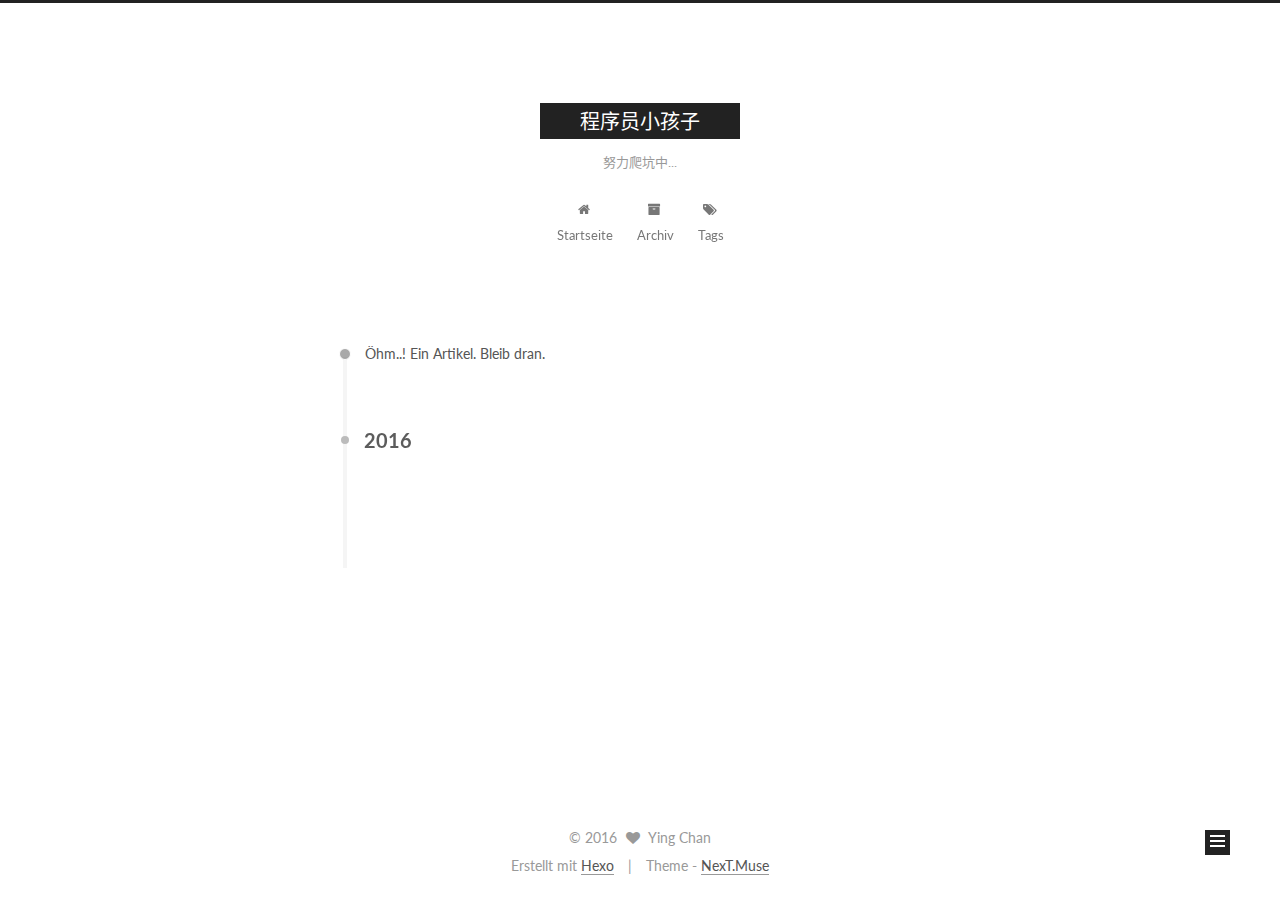
==== commit ee169970: "Site updated: 2016-03-31 14:55:37" ====
--- a/archives/index.html
+++ b/archives/index.html
@@ -83,7 +83,7 @@
   };
 </script>
 
-  <title> Archive | 程序员小孩子 </title>
+  <title> Archiv | 程序员小孩子 </title>
 </head>
 
 <body itemscope itemtype="http://schema.org/WebPage" lang="zh-CN">
@@ -141,7 +141,7 @@
             
               <i class="menu-item-icon fa fa-home fa-fw"></i> <br />
             
-            Home
+            Startseite
           </a>
         </li>
       
@@ -151,7 +151,7 @@
             
               <i class="menu-item-icon fa fa-archive fa-fw"></i> <br />
             
-            Archives
+            Archiv
           </a>
         </li>
       
@@ -191,7 +191,7 @@
       
         
       
-      Um..! 1 post. Keep on posting.
+      Öhm..! Ein Artikel. Bleib dran.
     </span>
 
     
@@ -281,7 +281,7 @@
           <div class="site-state-item site-state-posts">
             <a href="/archives">
               <span class="site-state-item-count">1</span>
-              <span class="site-state-item-name">posts</span>
+              <span class="site-state-item-name">Artikel</span>
             </a>
           </div>
 
@@ -357,7 +357,7 @@
 </div>
 
 <div class="powered-by">
-  Powered by <a class="theme-link" href="http://hexo.io">Hexo</a>
+  Erstellt mit  <a class="theme-link" href="http://hexo.io">Hexo</a>
 </div>
 
 <div class="theme-info">
--- a/css/main.css
+++ b/css/main.css
@@ -1515,7 +1515,7 @@
   width: 4px;
   height: 4px;
   border-radius: 50%;
-  background: #ff1de7;
+  background: #ee9eff;
 }
 .links-of-blogroll {
   font-size: 13px;
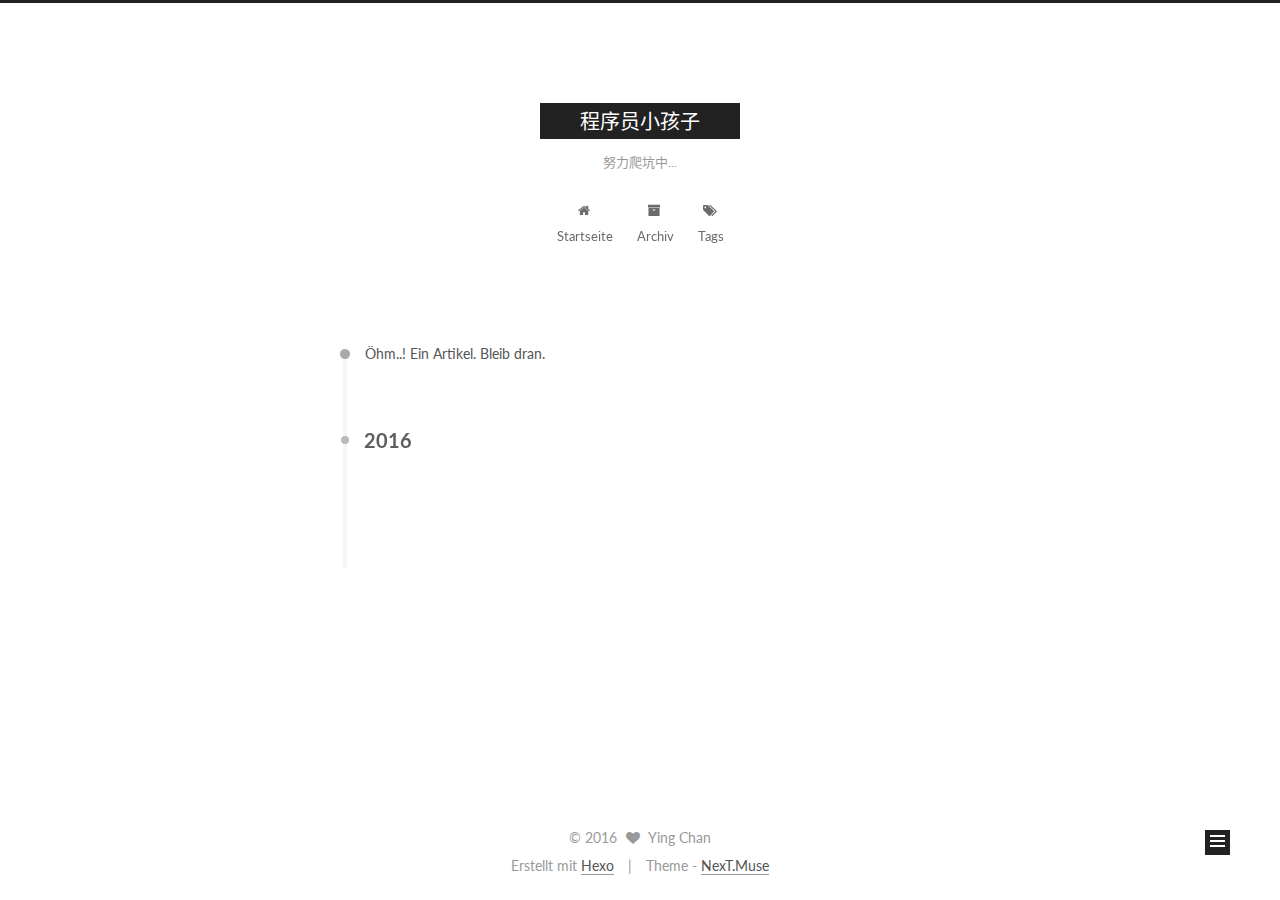
==== commit 0840cc75: "Site updated: 2016-03-31 15:07:44" ====
--- a/archives/index.html
+++ b/archives/index.html
@@ -325,7 +325,7 @@
             <ul class="links-of-blogroll-list">
               
                 <li class="links-of-blogroll-item">
-                  <a href="http://www.timeface.cn/" target="_blank">link1</a>
+                  <a href="http://www.timeface.cn/" target="_blank">时光流影</a>
                 </li>
               
             </ul>
--- a/css/main.css
+++ b/css/main.css
@@ -1515,7 +1515,7 @@
   width: 4px;
   height: 4px;
   border-radius: 50%;
-  background: #ee9eff;
+  background: #a72dbe;
 }
 .links-of-blogroll {
   font-size: 13px;
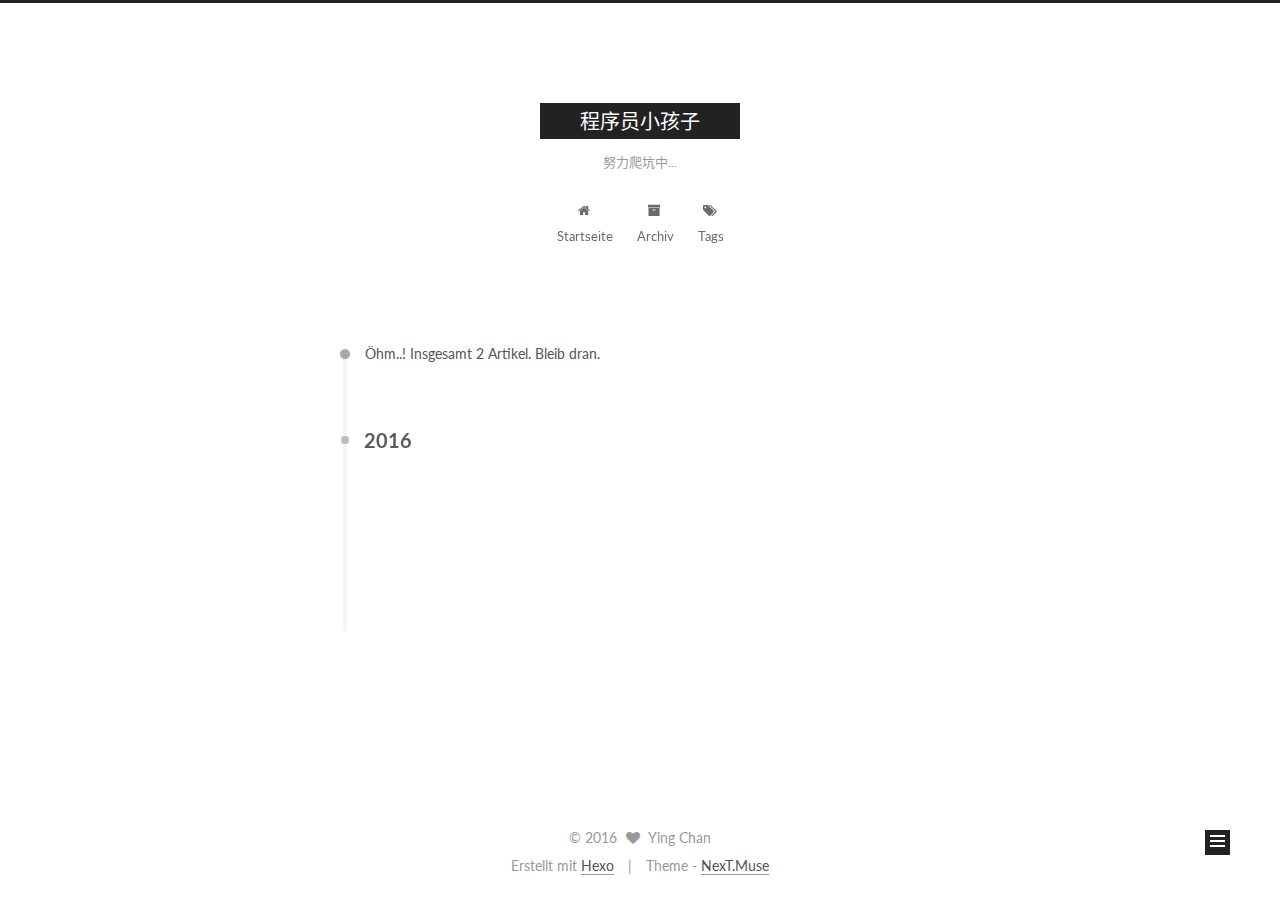
==== commit 9c174cea: "Site updated: 2016-03-31 15:09:26" ====
--- a/archives/index.html
+++ b/archives/index.html
@@ -191,7 +191,7 @@
       
         
       
-      Öhm..! Ein Artikel. Bleib dran.
+      Öhm..! Insgesamt 2 Artikel. Bleib dran.
     </span>
 
     
@@ -205,6 +205,43 @@
         <div class="collection-title">
           <h2 class="archive-year motion-element" id="archive-year-2016">2016</h2>
         </div>
+      
+      
+
+      
+
+  <article class="post post-type-normal" itemscope itemtype="http://schema.org/Article">
+    <header class="post-header">
+
+      <h1 class="post-title">
+        
+            <a class="post-title-link" href="/2016/03/31/markdown-test/" itemprop="url">
+              
+                <span itemprop="name">markdown test</span>
+              
+            </a>
+        
+      </h1>
+
+      <div class="post-meta">
+        <time class="post-time" itemprop="dateCreated"
+              datetime="2016-03-31T14:26:03+08:00"
+              content="2016-03-31" >
+          03-31
+        </time>
+      </div>
+
+    </header>
+  </article>
+
+
+
+    
+
+      
+      
+      
+
       
       
 
@@ -280,13 +317,20 @@
         <nav class="site-state motion-element">
           <div class="site-state-item site-state-posts">
             <a href="/archives">
-              <span class="site-state-item-count">1</span>
+              <span class="site-state-item-count">2</span>
               <span class="site-state-item-name">Artikel</span>
             </a>
           </div>
 
           
 
+          
+            <div class="site-state-item site-state-tags">
+              <a href="/tags">
+                <span class="site-state-item-count">1</span>
+                <span class="site-state-item-name">Tags</span>
+              </a>
+            </div>
           
 
         </nav>
--- a/css/main.css
+++ b/css/main.css
@@ -1515,7 +1515,7 @@
   width: 4px;
   height: 4px;
   border-radius: 50%;
-  background: #a72dbe;
+  background: #ffcfa1;
 }
 .links-of-blogroll {
   font-size: 13px;
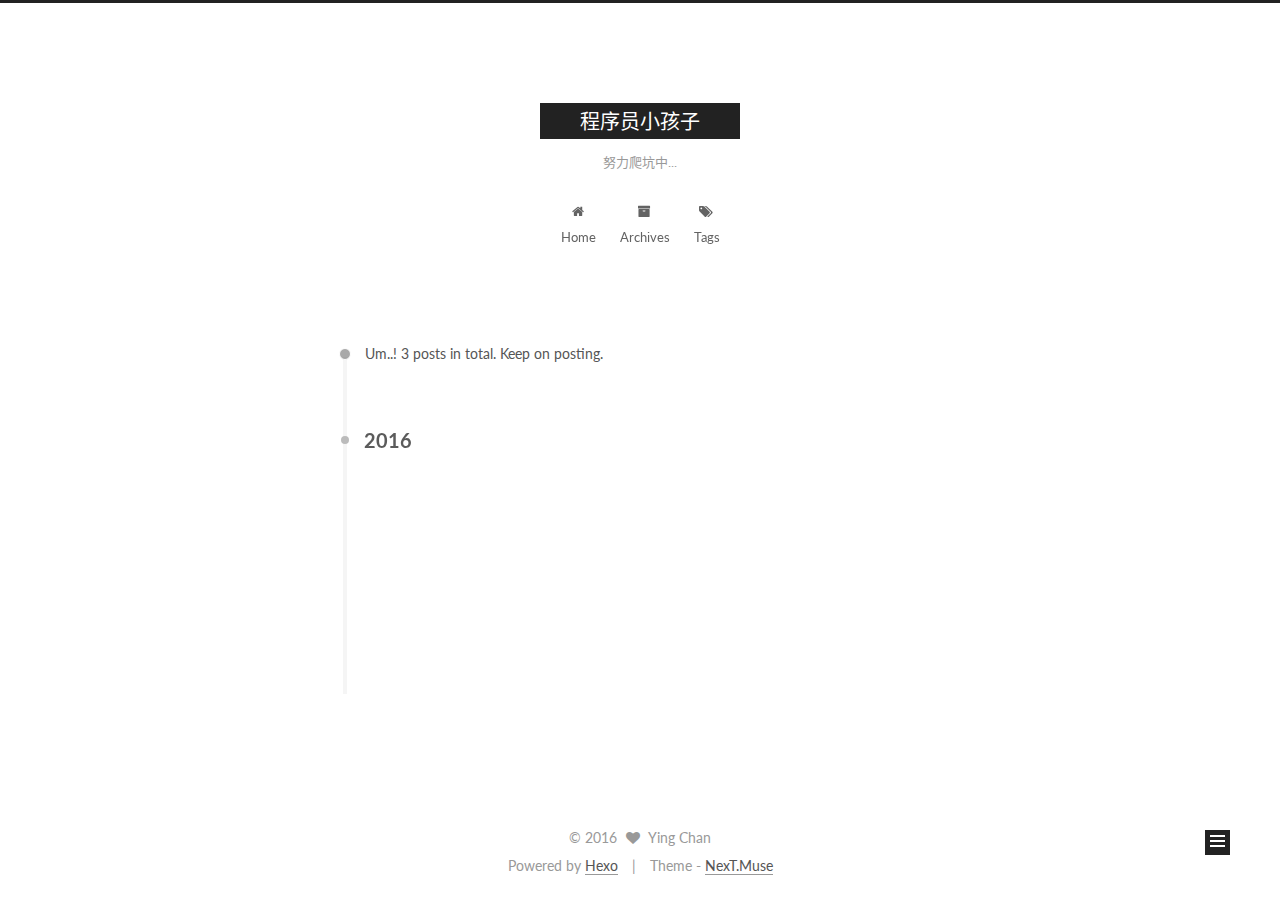
==== commit aadd7b73: "Site updated: 2016-04-10 00:35:10" ====
--- a/archives/index.html
+++ b/archives/index.html
@@ -83,7 +83,7 @@
   };
 </script>
 
-  <title> Archiv | 程序员小孩子 </title>
+  <title> Archive | 程序员小孩子 </title>
 </head>
 
 <body itemscope itemtype="http://schema.org/WebPage" lang="zh-CN">
@@ -141,7 +141,7 @@
             
               <i class="menu-item-icon fa fa-home fa-fw"></i> <br />
             
-            Startseite
+            Home
           </a>
         </li>
       
@@ -151,7 +151,7 @@
             
               <i class="menu-item-icon fa fa-archive fa-fw"></i> <br />
             
-            Archiv
+            Archives
           </a>
         </li>
       
@@ -191,7 +191,7 @@
       
         
       
-      Öhm..! Insgesamt 2 Artikel. Bleib dran.
+      Um..! 3 posts in total. Keep on posting.
     </span>
 
     
@@ -265,6 +265,43 @@
               datetime="2016-03-31T11:27:31+08:00"
               content="2016-03-31" >
           03-31
+        </time>
+      </div>
+
+    </header>
+  </article>
+
+
+
+    
+
+      
+      
+      
+
+      
+      
+
+      
+
+  <article class="post post-type-normal" itemscope itemtype="http://schema.org/Article">
+    <header class="post-header">
+
+      <h1 class="post-title">
+        
+            <a class="post-title-link" href="/2016/03/30/web/" itemprop="url">
+              
+                <span itemprop="name">Untitled</span>
+              
+            </a>
+        
+      </h1>
+
+      <div class="post-meta">
+        <time class="post-time" itemprop="dateCreated"
+              datetime="2016-03-30T15:22:51+08:00"
+              content="2016-03-30" >
+          03-30
         </time>
       </div>
 
@@ -317,8 +354,8 @@
         <nav class="site-state motion-element">
           <div class="site-state-item site-state-posts">
             <a href="/archives">
-              <span class="site-state-item-count">2</span>
-              <span class="site-state-item-name">Artikel</span>
+              <span class="site-state-item-count">3</span>
+              <span class="site-state-item-name">posts</span>
             </a>
           </div>
 
@@ -328,7 +365,7 @@
             <div class="site-state-item site-state-tags">
               <a href="/tags">
                 <span class="site-state-item-count">1</span>
-                <span class="site-state-item-name">Tags</span>
+                <span class="site-state-item-name">tags</span>
               </a>
             </div>
           
@@ -401,7 +438,7 @@
 </div>
 
 <div class="powered-by">
-  Erstellt mit  <a class="theme-link" href="http://hexo.io">Hexo</a>
+  Powered by <a class="theme-link" href="http://hexo.io">Hexo</a>
 </div>
 
 <div class="theme-info">
--- a/css/main.css
+++ b/css/main.css
@@ -1515,7 +1515,7 @@
   width: 4px;
   height: 4px;
   border-radius: 50%;
-  background: #ffcfa1;
+  background: #9521e9;
 }
 .links-of-blogroll {
   font-size: 13px;
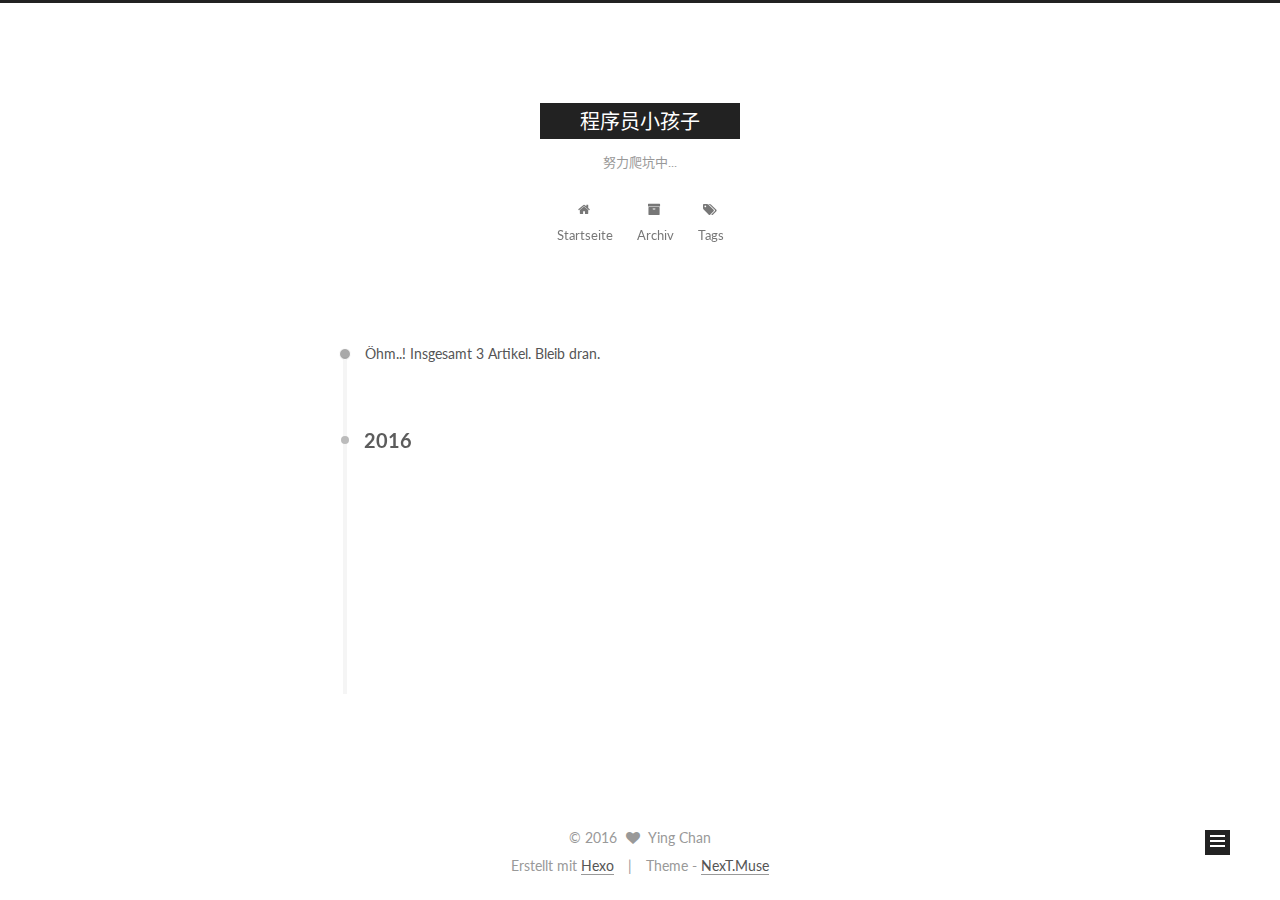
==== commit 75ee79de: "Site updated: 2016-04-10 00:37:20" ====
--- a/archives/index.html
+++ b/archives/index.html
@@ -83,7 +83,7 @@
   };
 </script>
 
-  <title> Archive | 程序员小孩子 </title>
+  <title> Archiv | 程序员小孩子 </title>
 </head>
 
 <body itemscope itemtype="http://schema.org/WebPage" lang="zh-CN">
@@ -141,7 +141,7 @@
             
               <i class="menu-item-icon fa fa-home fa-fw"></i> <br />
             
-            Home
+            Startseite
           </a>
         </li>
       
@@ -151,7 +151,7 @@
             
               <i class="menu-item-icon fa fa-archive fa-fw"></i> <br />
             
-            Archives
+            Archiv
           </a>
         </li>
       
@@ -191,7 +191,7 @@
       
         
       
-      Um..! 3 posts in total. Keep on posting.
+      Öhm..! Insgesamt 3 Artikel. Bleib dran.
     </span>
 
     
@@ -205,6 +205,43 @@
         <div class="collection-title">
           <h2 class="archive-year motion-element" id="archive-year-2016">2016</h2>
         </div>
+      
+      
+
+      
+
+  <article class="post post-type-normal" itemscope itemtype="http://schema.org/Article">
+    <header class="post-header">
+
+      <h1 class="post-title">
+        
+            <a class="post-title-link" href="/2016/04/10/web/" itemprop="url">
+              
+                <span itemprop="name">Web 前端(StuQ 技能图谱)</span>
+              
+            </a>
+        
+      </h1>
+
+      <div class="post-meta">
+        <time class="post-time" itemprop="dateCreated"
+              datetime="2016-04-10T00:36:00+08:00"
+              content="2016-04-10" >
+          04-10
+        </time>
+      </div>
+
+    </header>
+  </article>
+
+
+
+    
+
+      
+      
+      
+
       
       
 
@@ -265,43 +302,6 @@
               datetime="2016-03-31T11:27:31+08:00"
               content="2016-03-31" >
           03-31
-        </time>
-      </div>
-
-    </header>
-  </article>
-
-
-
-    
-
-      
-      
-      
-
-      
-      
-
-      
-
-  <article class="post post-type-normal" itemscope itemtype="http://schema.org/Article">
-    <header class="post-header">
-
-      <h1 class="post-title">
-        
-            <a class="post-title-link" href="/2016/03/30/web/" itemprop="url">
-              
-                <span itemprop="name">Untitled</span>
-              
-            </a>
-        
-      </h1>
-
-      <div class="post-meta">
-        <time class="post-time" itemprop="dateCreated"
-              datetime="2016-03-30T15:22:51+08:00"
-              content="2016-03-30" >
-          03-30
         </time>
       </div>
 
@@ -355,7 +355,7 @@
           <div class="site-state-item site-state-posts">
             <a href="/archives">
               <span class="site-state-item-count">3</span>
-              <span class="site-state-item-name">posts</span>
+              <span class="site-state-item-name">Artikel</span>
             </a>
           </div>
 
@@ -364,8 +364,8 @@
           
             <div class="site-state-item site-state-tags">
               <a href="/tags">
-                <span class="site-state-item-count">1</span>
-                <span class="site-state-item-name">tags</span>
+                <span class="site-state-item-count">2</span>
+                <span class="site-state-item-name">Tags</span>
               </a>
             </div>
           
@@ -438,7 +438,7 @@
 </div>
 
 <div class="powered-by">
-  Powered by <a class="theme-link" href="http://hexo.io">Hexo</a>
+  Erstellt mit  <a class="theme-link" href="http://hexo.io">Hexo</a>
 </div>
 
 <div class="theme-info">
--- a/css/main.css
+++ b/css/main.css
@@ -1515,7 +1515,7 @@
   width: 4px;
   height: 4px;
   border-radius: 50%;
-  background: #9521e9;
+  background: #ffff04;
 }
 .links-of-blogroll {
   font-size: 13px;
